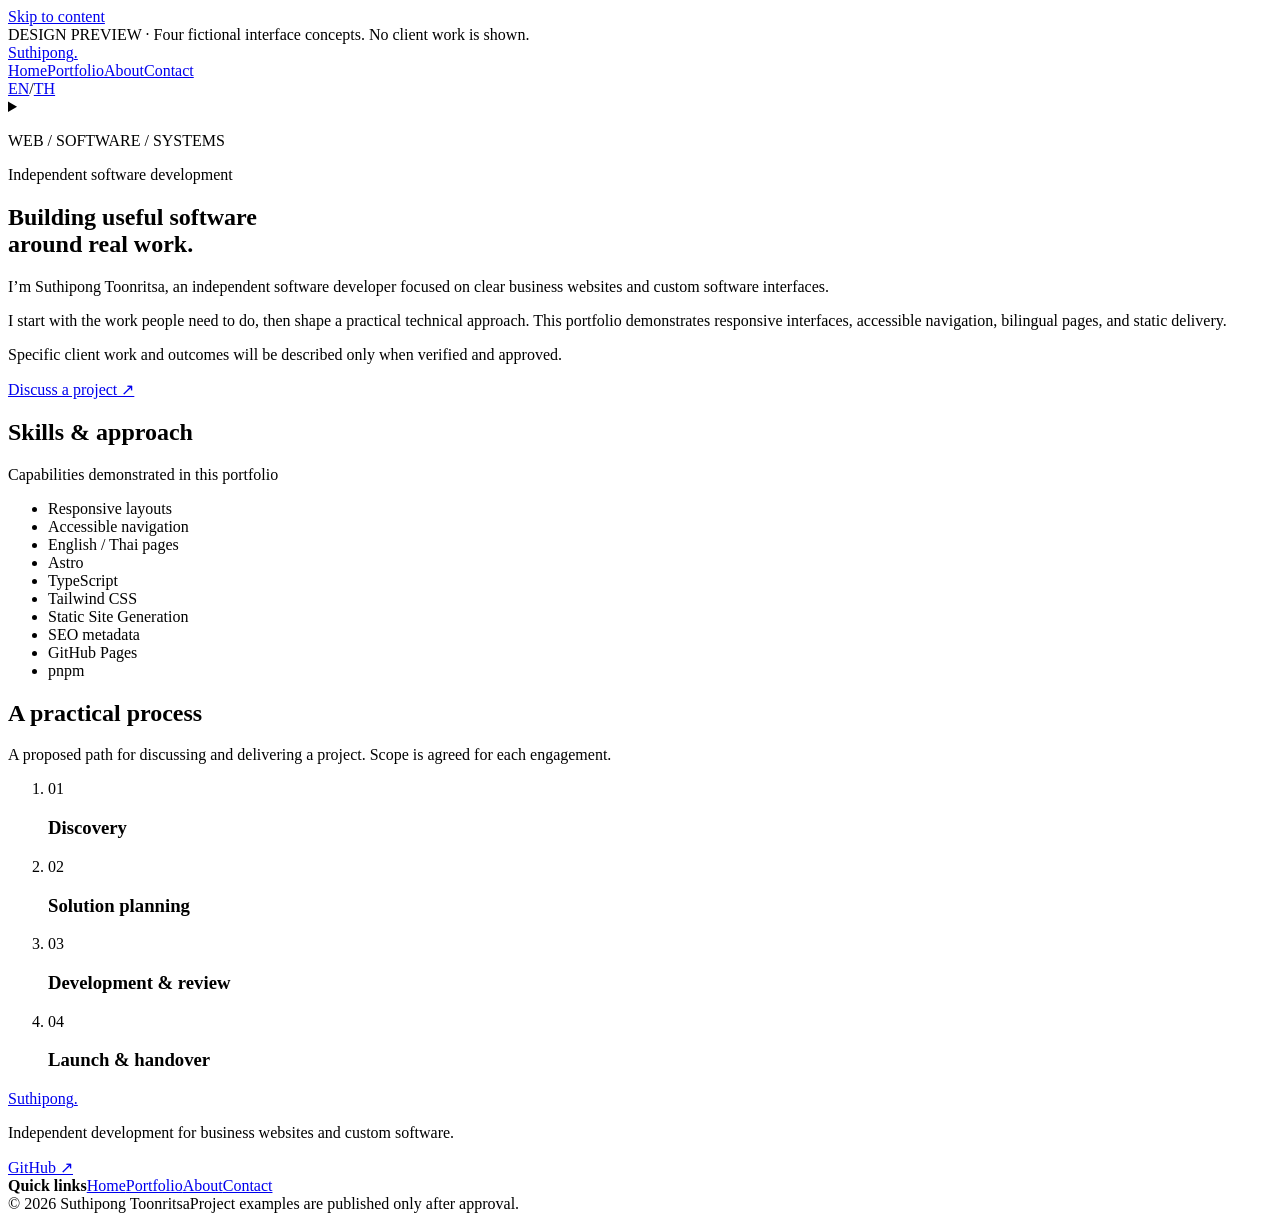
==== about/index.html @ 189aaa30 "Deploy approved four-page portfolio preview" ====
<!DOCTYPE html><html lang="en"> <head><meta charset="UTF-8"><meta name="viewport" content="width=device-width, initial-scale=1"><meta name="theme-color" content="#FFFFFF"><link rel="preconnect" href="https://fonts.googleapis.com"><link rel="preconnect" href="https://fonts.gstatic.com" crossorigin><link href="https://fonts.googleapis.com/css2?family=Prompt:wght@400;500;600;700&display=swap" rel="stylesheet"><title>Design preview | About | Suthipong Toonritsa</title><meta name="description" content="Meet an independent developer focused on clear business websites, accessible interfaces, and practical custom software. DESIGN PREVIEW · Four fictional interface concepts. No client work is shown."><meta name="robots" content="noindex, nofollow, noarchive"><link rel="canonical" href="https://suthipongt.github.io/profile-preview/about/"><link rel="alternate" hreflang="en" href="https://suthipongt.github.io/profile-preview/about/"><link rel="alternate" hreflang="th" href="https://suthipongt.github.io/profile-preview/th/about/"><link rel="alternate" hreflang="x-default" href="https://suthipongt.github.io/profile-preview/about/"><link rel="icon" type="image/svg+xml" href="/profile-preview/favicon.svg"><meta property="og:type" content="website"><meta property="og:site_name" content="Suthipong Toonritsa"><meta property="og:locale" content="en_US"><meta property="og:title" content="Design preview | About | Suthipong Toonritsa"><meta property="og:description" content="Meet an independent developer focused on clear business websites, accessible interfaces, and practical custom software. DESIGN PREVIEW · Four fictional interface concepts. No client work is shown."><meta property="og:url" content="https://suthipongt.github.io/profile-preview/about/"><meta property="og:image" content="https://suthipongt.github.io/profile-preview/og-card.svg"><meta property="og:image:alt" content="Suthipong Toonritsa software development portfolio graphic"><meta name="twitter:card" content="summary_large_image"><link rel="stylesheet" href="/profile-preview/_astro/BaseLayout.J9sQL-6h.css"></head> <body class="page-about is-preview"> <a class="skip-link" href="#main">Skip to content</a> <div class="preview-banner" role="note">DESIGN PREVIEW · Four fictional interface concepts. No client work is shown.</div> <header class="site-header"> <div class="container header-inner"> <a class="brand" href="/profile-preview/" aria-label="Suthipong, home">Suthipong<span aria-hidden="true">.</span></a> <nav class="desktop-nav" aria-label="Primary navigation"> <a href="/profile-preview/">Home</a><a href="/profile-preview/portfolio/">Portfolio</a><a href="/profile-preview/about/" aria-current="page">About</a><a href="/profile-preview/contact/">Contact</a> </nav> <div class="header-actions"> <nav class="language-switch" aria-label="Language"> <a lang="en" href="/profile-preview/about/" aria-current="page">EN</a><span aria-hidden="true">/</span><a lang="th" href="/profile-preview/th/about/">TH</a> </nav> <details class="mobile-nav"> <summary aria-label="Navigation menu"><span></span><span></span><span></span></summary> <nav aria-label="Mobile navigation"> <a href="/profile-preview/">Home</a><a href="/profile-preview/portfolio/">Portfolio</a><a href="/profile-preview/about/" aria-current="page">About</a><a href="/profile-preview/contact/">Contact</a> </nav> </details> </div> </div> </header> <main id="main"> <div class="container about-wrap"> <section class="about-hero" aria-labelledby="about-title"> <div class="about-art" aria-hidden="true"><div class="about-art-frame"><div class="about-art-top"><span></span><span></span><span></span></div><div class="about-art-columns"><div class="about-art-rail"><i></i><i></i><i></i><i></i></div><div class="about-art-main"><div class="about-art-block"></div><div class="about-art-lines"><i></i><i></i><i></i></div><div class="about-art-panels"><i></i><i></i></div></div></div></div><p>WEB / SOFTWARE / SYSTEMS</p></div> <div class="about-hero-copy"><p class="eyebrow">Independent software development</p><h1 id="about-title">Building useful software<br><span>around real work.</span></h1><p>I’m Suthipong Toonritsa, an independent software developer focused on clear business websites and custom software interfaces.</p><p>I start with the work people need to do, then shape a practical technical approach. This portfolio demonstrates responsive interfaces, accessible navigation, bilingual pages, and static delivery.</p><p class="small-note">Specific client work and outcomes will be described only when verified and approved.</p><a class="text-link" href="/profile-preview/contact/">Discuss a project ↗</a></div> </section> <section class="skills-section" aria-labelledby="skills-title"><div class="center-heading"><h2 id="skills-title">Skills &amp; approach</h2><p>Capabilities demonstrated in this portfolio</p></div><ul class="skill-list"><li>Responsive layouts</li><li>Accessible navigation</li><li>English / Thai pages</li><li>Astro</li><li>TypeScript</li><li>Tailwind CSS</li><li>Static Site Generation</li><li>SEO metadata</li><li>GitHub Pages</li><li>pnpm</li></ul></section> <section class="process-section" aria-labelledby="process-title"><div class="center-heading"><h2 id="process-title">A practical process</h2><p>A proposed path for discussing and delivering a project. Scope is agreed for each engagement.</p></div><ol class="process-grid"><li><span aria-hidden="true">01</span><h3>Discovery</h3></li><li><span aria-hidden="true">02</span><h3>Solution planning</h3></li><li><span aria-hidden="true">03</span><h3>Development &amp; review</h3></li><li><span aria-hidden="true">04</span><h3>Launch &amp; handover</h3></li></ol></section> </div> </main> <footer class="site-footer"> <div class="container footer-grid"> <div><a class="footer-brand" href="/profile-preview/">Suthipong<span>.</span></a><p>Independent development for business websites and custom software.</p><a class="footer-github" href="https://github.com/suthipongT" target="_blank" rel="noopener noreferrer">GitHub ↗</a></div> <nav aria-label="Quick links"><strong>Quick links</strong><a href="/profile-preview/">Home</a><a href="/profile-preview/portfolio/">Portfolio</a><a href="/profile-preview/about/">About</a><a href="/profile-preview/contact/">Contact</a></nav> </div> <div class="container footer-bottom"><span>© 2026 Suthipong Toonritsa</span><span>Project examples are published only after approval.</span></div> </footer> <script type="module">document.querySelectorAll(".mobile-nav").forEach(e=>{e.querySelectorAll("nav a").forEach(o=>o.addEventListener("click",()=>{e.open=!1})),e.addEventListener("keydown",o=>{o.key==="Escape"&&e.open&&(e.open=!1,e.querySelector("summary")?.focus())}),document.addEventListener("click",o=>{e.open&&!e.contains(o.target)&&(e.open=!1)})});</script> </body> </html>
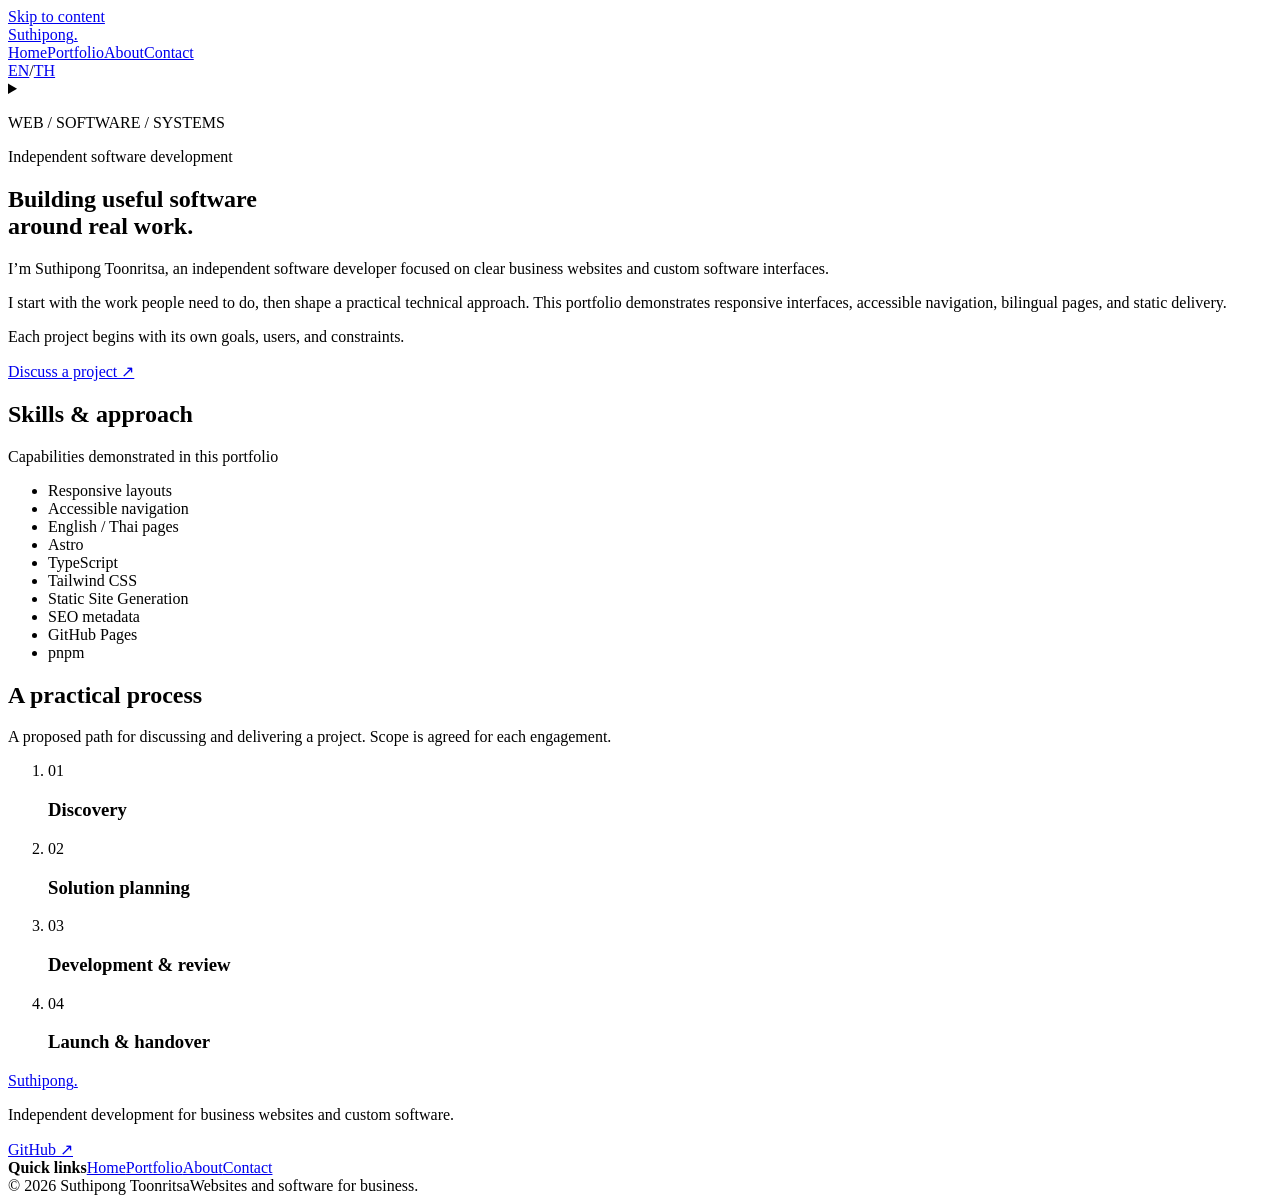
==== commit adb7bd7d: "Update preview typography and concept presentation" ====
--- a/about/index.html
+++ b/about/index.html
@@ -1 +1 @@
-<!DOCTYPE html><html lang="en"> <head><meta charset="UTF-8"><meta name="viewport" content="width=device-width, initial-scale=1"><meta name="theme-color" content="#FFFFFF"><link rel="preconnect" href="https://fonts.googleapis.com"><link rel="preconnect" href="https://fonts.gstatic.com" crossorigin><link href="https://fonts.googleapis.com/css2?family=Prompt:wght@400;500;600;700&display=swap" rel="stylesheet"><title>Design preview | About | Suthipong Toonritsa</title><meta name="description" content="Meet an independent developer focused on clear business websites, accessible interfaces, and practical custom software. DESIGN PREVIEW · Four fictional interface concepts. No client work is shown."><meta name="robots" content="noindex, nofollow, noarchive"><link rel="canonical" href="https://suthipongt.github.io/profile-preview/about/"><link rel="alternate" hreflang="en" href="https://suthipongt.github.io/profile-preview/about/"><link rel="alternate" hreflang="th" href="https://suthipongt.github.io/profile-preview/th/about/"><link rel="alternate" hreflang="x-default" href="https://suthipongt.github.io/profile-preview/about/"><link rel="icon" type="image/svg+xml" href="/profile-preview/favicon.svg"><meta property="og:type" content="website"><meta property="og:site_name" content="Suthipong Toonritsa"><meta property="og:locale" content="en_US"><meta property="og:title" content="Design preview | About | Suthipong Toonritsa"><meta property="og:description" content="Meet an independent developer focused on clear business websites, accessible interfaces, and practical custom software. DESIGN PREVIEW · Four fictional interface concepts. No client work is shown."><meta property="og:url" content="https://suthipongt.github.io/profile-preview/about/"><meta property="og:image" content="https://suthipongt.github.io/profile-preview/og-card.svg"><meta property="og:image:alt" content="Suthipong Toonritsa software development portfolio graphic"><meta name="twitter:card" content="summary_large_image"><link rel="stylesheet" href="/profile-preview/_astro/BaseLayout.J9sQL-6h.css"></head> <body class="page-about is-preview"> <a class="skip-link" href="#main">Skip to content</a> <div class="preview-banner" role="note">DESIGN PREVIEW · Four fictional interface concepts. No client work is shown.</div> <header class="site-header"> <div class="container header-inner"> <a class="brand" href="/profile-preview/" aria-label="Suthipong, home">Suthipong<span aria-hidden="true">.</span></a> <nav class="desktop-nav" aria-label="Primary navigation"> <a href="/profile-preview/">Home</a><a href="/profile-preview/portfolio/">Portfolio</a><a href="/profile-preview/about/" aria-current="page">About</a><a href="/profile-preview/contact/">Contact</a> </nav> <div class="header-actions"> <nav class="language-switch" aria-label="Language"> <a lang="en" href="/profile-preview/about/" aria-current="page">EN</a><span aria-hidden="true">/</span><a lang="th" href="/profile-preview/th/about/">TH</a> </nav> <details class="mobile-nav"> <summary aria-label="Navigation menu"><span></span><span></span><span></span></summary> <nav aria-label="Mobile navigation"> <a href="/profile-preview/">Home</a><a href="/profile-preview/portfolio/">Portfolio</a><a href="/profile-preview/about/" aria-current="page">About</a><a href="/profile-preview/contact/">Contact</a> </nav> </details> </div> </div> </header> <main id="main"> <div class="container about-wrap"> <section class="about-hero" aria-labelledby="about-title"> <div class="about-art" aria-hidden="true"><div class="about-art-frame"><div class="about-art-top"><span></span><span></span><span></span></div><div class="about-art-columns"><div class="about-art-rail"><i></i><i></i><i></i><i></i></div><div class="about-art-main"><div class="about-art-block"></div><div class="about-art-lines"><i></i><i></i><i></i></div><div class="about-art-panels"><i></i><i></i></div></div></div></div><p>WEB / SOFTWARE / SYSTEMS</p></div> <div class="about-hero-copy"><p class="eyebrow">Independent software development</p><h1 id="about-title">Building useful software<br><span>around real work.</span></h1><p>I’m Suthipong Toonritsa, an independent software developer focused on clear business websites and custom software interfaces.</p><p>I start with the work people need to do, then shape a practical technical approach. This portfolio demonstrates responsive interfaces, accessible navigation, bilingual pages, and static delivery.</p><p class="small-note">Specific client work and outcomes will be described only when verified and approved.</p><a class="text-link" href="/profile-preview/contact/">Discuss a project ↗</a></div> </section> <section class="skills-section" aria-labelledby="skills-title"><div class="center-heading"><h2 id="skills-title">Skills &amp; approach</h2><p>Capabilities demonstrated in this portfolio</p></div><ul class="skill-list"><li>Responsive layouts</li><li>Accessible navigation</li><li>English / Thai pages</li><li>Astro</li><li>TypeScript</li><li>Tailwind CSS</li><li>Static Site Generation</li><li>SEO metadata</li><li>GitHub Pages</li><li>pnpm</li></ul></section> <section class="process-section" aria-labelledby="process-title"><div class="center-heading"><h2 id="process-title">A practical process</h2><p>A proposed path for discussing and delivering a project. Scope is agreed for each engagement.</p></div><ol class="process-grid"><li><span aria-hidden="true">01</span><h3>Discovery</h3></li><li><span aria-hidden="true">02</span><h3>Solution planning</h3></li><li><span aria-hidden="true">03</span><h3>Development &amp; review</h3></li><li><span aria-hidden="true">04</span><h3>Launch &amp; handover</h3></li></ol></section> </div> </main> <footer class="site-footer"> <div class="container footer-grid"> <div><a class="footer-brand" href="/profile-preview/">Suthipong<span>.</span></a><p>Independent development for business websites and custom software.</p><a class="footer-github" href="https://github.com/suthipongT" target="_blank" rel="noopener noreferrer">GitHub ↗</a></div> <nav aria-label="Quick links"><strong>Quick links</strong><a href="/profile-preview/">Home</a><a href="/profile-preview/portfolio/">Portfolio</a><a href="/profile-preview/about/">About</a><a href="/profile-preview/contact/">Contact</a></nav> </div> <div class="container footer-bottom"><span>© 2026 Suthipong Toonritsa</span><span>Project examples are published only after approval.</span></div> </footer> <script type="module">document.querySelectorAll(".mobile-nav").forEach(e=>{e.querySelectorAll("nav a").forEach(o=>o.addEventListener("click",()=>{e.open=!1})),e.addEventListener("keydown",o=>{o.key==="Escape"&&e.open&&(e.open=!1,e.querySelector("summary")?.focus())}),document.addEventListener("click",o=>{e.open&&!e.contains(o.target)&&(e.open=!1)})});</script> </body> </html>+<!DOCTYPE html><html lang="en"> <head><meta charset="UTF-8"><meta name="viewport" content="width=device-width, initial-scale=1"><meta name="theme-color" content="#FFFFFF"><link rel="preconnect" href="https://fonts.googleapis.com"><link rel="preconnect" href="https://fonts.gstatic.com" crossorigin><link href="https://fonts.googleapis.com/css2?family=Prompt:wght@400;500;600;700&display=swap" rel="stylesheet"><title>About | Suthipong Toonritsa</title><meta name="description" content="Meet an independent developer focused on clear business websites, accessible interfaces, and practical custom software."><meta name="robots" content="noindex, nofollow, noarchive"><link rel="canonical" href="https://suthipongt.github.io/profile-preview/about/"><link rel="alternate" hreflang="en" href="https://suthipongt.github.io/profile-preview/about/"><link rel="alternate" hreflang="th" href="https://suthipongt.github.io/profile-preview/th/about/"><link rel="alternate" hreflang="x-default" href="https://suthipongt.github.io/profile-preview/about/"><link rel="icon" type="image/svg+xml" href="/profile-preview/favicon.svg"><meta property="og:type" content="website"><meta property="og:site_name" content="Suthipong Toonritsa"><meta property="og:locale" content="en_US"><meta property="og:title" content="About | Suthipong Toonritsa"><meta property="og:description" content="Meet an independent developer focused on clear business websites, accessible interfaces, and practical custom software."><meta property="og:url" content="https://suthipongt.github.io/profile-preview/about/"><meta property="og:image" content="https://suthipongt.github.io/profile-preview/og-card.svg"><meta property="og:image:alt" content="Suthipong Toonritsa software development portfolio graphic"><meta name="twitter:card" content="summary_large_image"><link rel="stylesheet" href="/profile-preview/_astro/BaseLayout.Dfege5Fq.css"></head> <body class="page-about is-preview"> <a class="skip-link" href="#main">Skip to content</a> <header class="site-header"> <div class="container header-inner"> <a class="brand" href="/profile-preview/" aria-label="Suthipong, home">Suthipong<span aria-hidden="true">.</span></a> <nav class="desktop-nav" aria-label="Primary navigation"> <a href="/profile-preview/">Home</a><a href="/profile-preview/portfolio/">Portfolio</a><a href="/profile-preview/about/" aria-current="page">About</a><a href="/profile-preview/contact/">Contact</a> </nav> <div class="header-actions"> <nav class="language-switch" aria-label="Language"> <a lang="en" href="/profile-preview/about/" aria-current="page">EN</a><span aria-hidden="true">/</span><a lang="th" href="/profile-preview/th/about/">TH</a> </nav> <details class="mobile-nav"> <summary aria-label="Navigation menu"><span></span><span></span><span></span></summary> <nav aria-label="Mobile navigation"> <a href="/profile-preview/">Home</a><a href="/profile-preview/portfolio/">Portfolio</a><a href="/profile-preview/about/" aria-current="page">About</a><a href="/profile-preview/contact/">Contact</a> </nav> </details> </div> </div> </header> <main id="main"> <div class="container about-wrap"> <section class="about-hero" aria-labelledby="about-title"> <div class="about-art" aria-hidden="true"><div class="about-art-frame"><div class="about-art-top"><span></span><span></span><span></span></div><div class="about-art-columns"><div class="about-art-rail"><i></i><i></i><i></i><i></i></div><div class="about-art-main"><div class="about-art-block"></div><div class="about-art-lines"><i></i><i></i><i></i></div><div class="about-art-panels"><i></i><i></i></div></div></div></div><p>WEB / SOFTWARE / SYSTEMS</p></div> <div class="about-hero-copy"><p class="eyebrow">Independent software development</p><h1 id="about-title">Building useful software<br><span>around real work.</span></h1><p>I’m Suthipong Toonritsa, an independent software developer focused on clear business websites and custom software interfaces.</p><p>I start with the work people need to do, then shape a practical technical approach. This portfolio demonstrates responsive interfaces, accessible navigation, bilingual pages, and static delivery.</p><p class="small-note">Each project begins with its own goals, users, and constraints.</p><a class="text-link" href="/profile-preview/contact/">Discuss a project ↗</a></div> </section> <section class="skills-section" aria-labelledby="skills-title"><div class="center-heading"><h2 id="skills-title">Skills &amp; approach</h2><p>Capabilities demonstrated in this portfolio</p></div><ul class="skill-list"><li>Responsive layouts</li><li>Accessible navigation</li><li>English / Thai pages</li><li>Astro</li><li>TypeScript</li><li>Tailwind CSS</li><li>Static Site Generation</li><li>SEO metadata</li><li>GitHub Pages</li><li>pnpm</li></ul></section> <section class="process-section" aria-labelledby="process-title"><div class="center-heading"><h2 id="process-title">A practical process</h2><p>A proposed path for discussing and delivering a project. Scope is agreed for each engagement.</p></div><ol class="process-grid"><li><span aria-hidden="true">01</span><h3>Discovery</h3></li><li><span aria-hidden="true">02</span><h3>Solution planning</h3></li><li><span aria-hidden="true">03</span><h3>Development &amp; review</h3></li><li><span aria-hidden="true">04</span><h3>Launch &amp; handover</h3></li></ol></section> </div> </main> <footer class="site-footer"> <div class="container footer-grid"> <div><a class="footer-brand" href="/profile-preview/">Suthipong<span>.</span></a><p>Independent development for business websites and custom software.</p><a class="footer-github" href="https://github.com/suthipongT" target="_blank" rel="noopener noreferrer">GitHub ↗</a></div> <nav aria-label="Quick links"><strong>Quick links</strong><a href="/profile-preview/">Home</a><a href="/profile-preview/portfolio/">Portfolio</a><a href="/profile-preview/about/">About</a><a href="/profile-preview/contact/">Contact</a></nav> </div> <div class="container footer-bottom"><span>© 2026 Suthipong Toonritsa</span><span>Websites and software for business.</span></div> </footer> <script type="module">document.querySelectorAll(".mobile-nav").forEach(e=>{e.querySelectorAll("nav a").forEach(o=>o.addEventListener("click",()=>{e.open=!1})),e.addEventListener("keydown",o=>{o.key==="Escape"&&e.open&&(e.open=!1,e.querySelector("summary")?.focus())}),document.addEventListener("click",o=>{e.open&&!e.contains(o.target)&&(e.open=!1)})});</script> </body> </html>
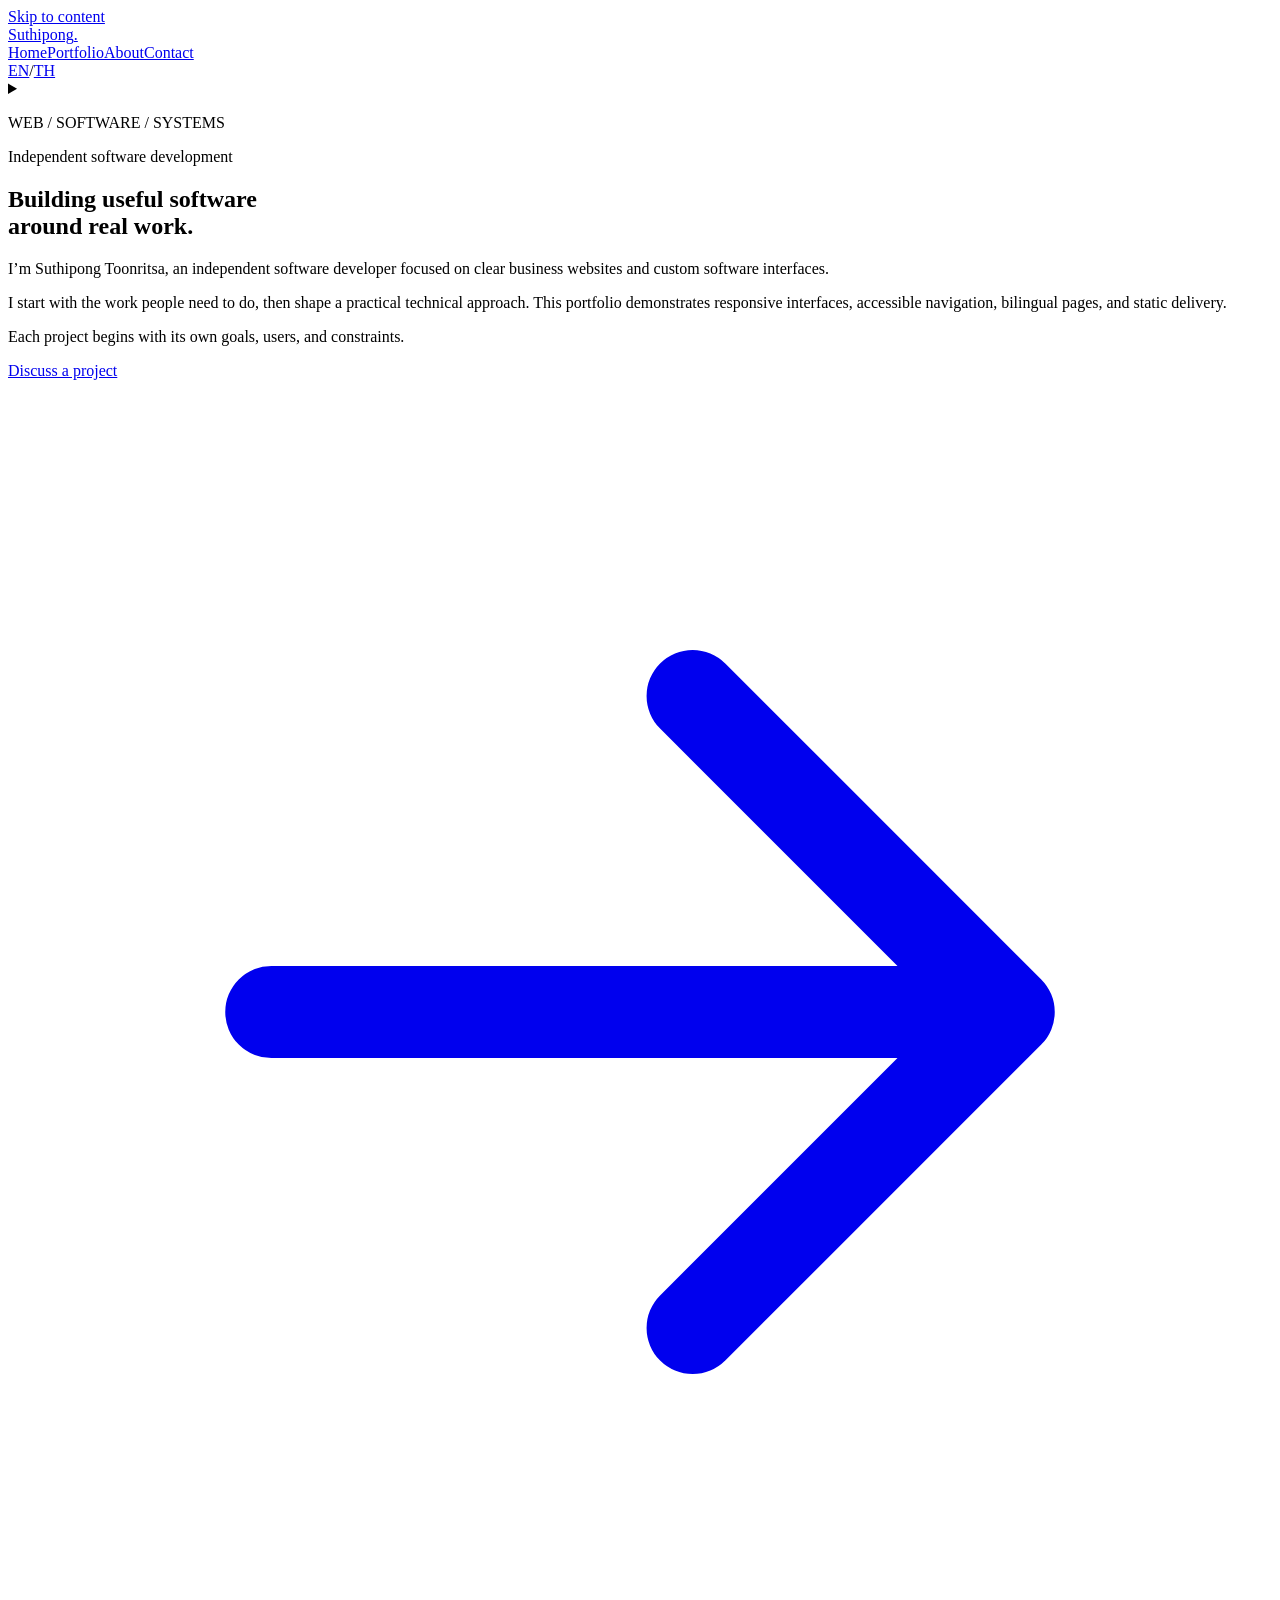
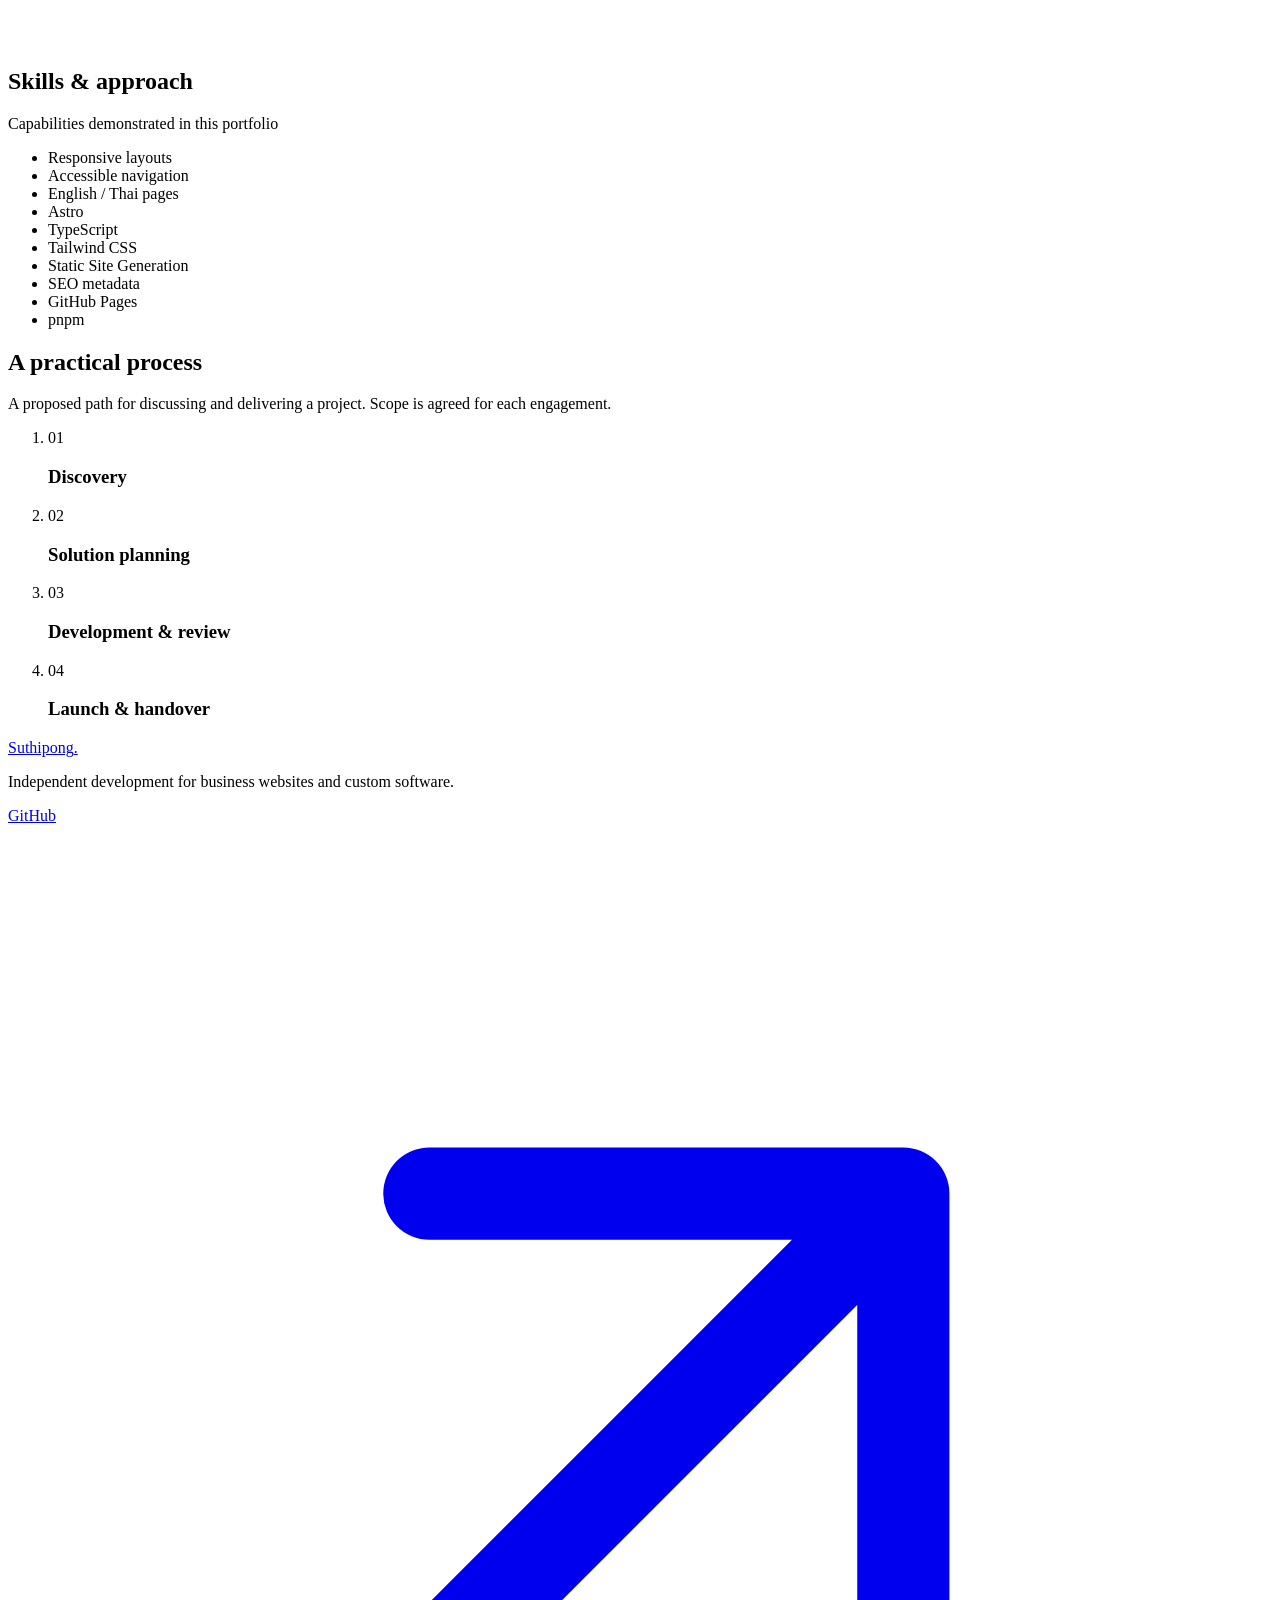
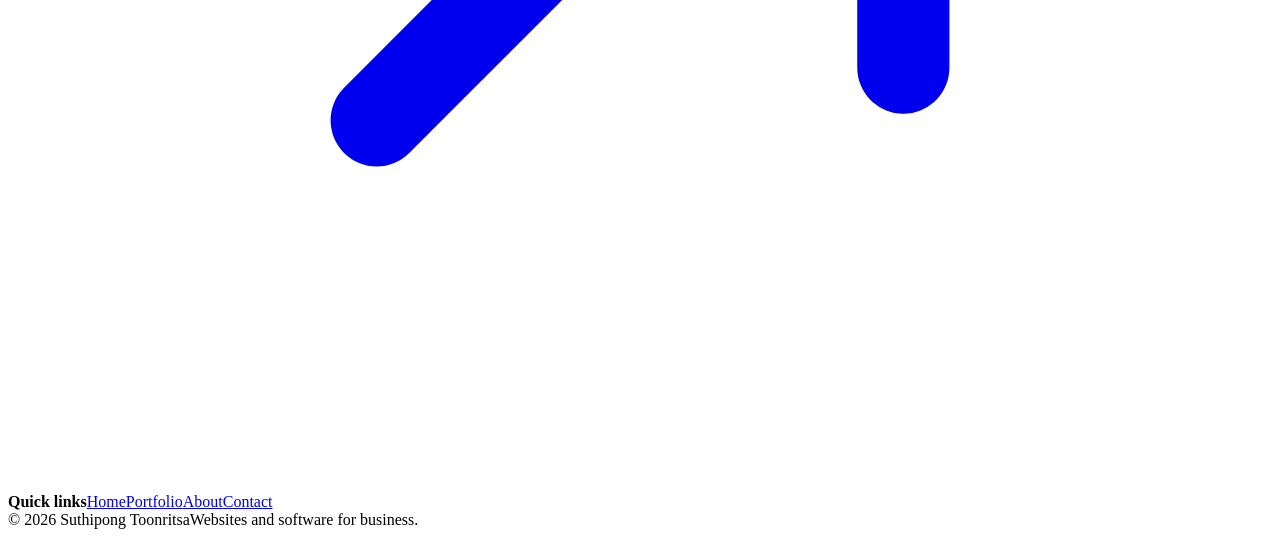
==== commit c5400eff: "Update preview hero typography and icons" ====
--- a/about/index.html
+++ b/about/index.html
@@ -1 +1 @@
-<!DOCTYPE html><html lang="en"> <head><meta charset="UTF-8"><meta name="viewport" content="width=device-width, initial-scale=1"><meta name="theme-color" content="#FFFFFF"><link rel="preconnect" href="https://fonts.googleapis.com"><link rel="preconnect" href="https://fonts.gstatic.com" crossorigin><link href="https://fonts.googleapis.com/css2?family=Prompt:wght@400;500;600;700&display=swap" rel="stylesheet"><title>About | Suthipong Toonritsa</title><meta name="description" content="Meet an independent developer focused on clear business websites, accessible interfaces, and practical custom software."><meta name="robots" content="noindex, nofollow, noarchive"><link rel="canonical" href="https://suthipongt.github.io/profile-preview/about/"><link rel="alternate" hreflang="en" href="https://suthipongt.github.io/profile-preview/about/"><link rel="alternate" hreflang="th" href="https://suthipongt.github.io/profile-preview/th/about/"><link rel="alternate" hreflang="x-default" href="https://suthipongt.github.io/profile-preview/about/"><link rel="icon" type="image/svg+xml" href="/profile-preview/favicon.svg"><meta property="og:type" content="website"><meta property="og:site_name" content="Suthipong Toonritsa"><meta property="og:locale" content="en_US"><meta property="og:title" content="About | Suthipong Toonritsa"><meta property="og:description" content="Meet an independent developer focused on clear business websites, accessible interfaces, and practical custom software."><meta property="og:url" content="https://suthipongt.github.io/profile-preview/about/"><meta property="og:image" content="https://suthipongt.github.io/profile-preview/og-card.svg"><meta property="og:image:alt" content="Suthipong Toonritsa software development portfolio graphic"><meta name="twitter:card" content="summary_large_image"><link rel="stylesheet" href="/profile-preview/_astro/BaseLayout.Dfege5Fq.css"></head> <body class="page-about is-preview"> <a class="skip-link" href="#main">Skip to content</a> <header class="site-header"> <div class="container header-inner"> <a class="brand" href="/profile-preview/" aria-label="Suthipong, home">Suthipong<span aria-hidden="true">.</span></a> <nav class="desktop-nav" aria-label="Primary navigation"> <a href="/profile-preview/">Home</a><a href="/profile-preview/portfolio/">Portfolio</a><a href="/profile-preview/about/" aria-current="page">About</a><a href="/profile-preview/contact/">Contact</a> </nav> <div class="header-actions"> <nav class="language-switch" aria-label="Language"> <a lang="en" href="/profile-preview/about/" aria-current="page">EN</a><span aria-hidden="true">/</span><a lang="th" href="/profile-preview/th/about/">TH</a> </nav> <details class="mobile-nav"> <summary aria-label="Navigation menu"><span></span><span></span><span></span></summary> <nav aria-label="Mobile navigation"> <a href="/profile-preview/">Home</a><a href="/profile-preview/portfolio/">Portfolio</a><a href="/profile-preview/about/" aria-current="page">About</a><a href="/profile-preview/contact/">Contact</a> </nav> </details> </div> </div> </header> <main id="main"> <div class="container about-wrap"> <section class="about-hero" aria-labelledby="about-title"> <div class="about-art" aria-hidden="true"><div class="about-art-frame"><div class="about-art-top"><span></span><span></span><span></span></div><div class="about-art-columns"><div class="about-art-rail"><i></i><i></i><i></i><i></i></div><div class="about-art-main"><div class="about-art-block"></div><div class="about-art-lines"><i></i><i></i><i></i></div><div class="about-art-panels"><i></i><i></i></div></div></div></div><p>WEB / SOFTWARE / SYSTEMS</p></div> <div class="about-hero-copy"><p class="eyebrow">Independent software development</p><h1 id="about-title">Building useful software<br><span>around real work.</span></h1><p>I’m Suthipong Toonritsa, an independent software developer focused on clear business websites and custom software interfaces.</p><p>I start with the work people need to do, then shape a practical technical approach. This portfolio demonstrates responsive interfaces, accessible navigation, bilingual pages, and static delivery.</p><p class="small-note">Each project begins with its own goals, users, and constraints.</p><a class="text-link" href="/profile-preview/contact/">Discuss a project ↗</a></div> </section> <section class="skills-section" aria-labelledby="skills-title"><div class="center-heading"><h2 id="skills-title">Skills &amp; approach</h2><p>Capabilities demonstrated in this portfolio</p></div><ul class="skill-list"><li>Responsive layouts</li><li>Accessible navigation</li><li>English / Thai pages</li><li>Astro</li><li>TypeScript</li><li>Tailwind CSS</li><li>Static Site Generation</li><li>SEO metadata</li><li>GitHub Pages</li><li>pnpm</li></ul></section> <section class="process-section" aria-labelledby="process-title"><div class="center-heading"><h2 id="process-title">A practical process</h2><p>A proposed path for discussing and delivering a project. Scope is agreed for each engagement.</p></div><ol class="process-grid"><li><span aria-hidden="true">01</span><h3>Discovery</h3></li><li><span aria-hidden="true">02</span><h3>Solution planning</h3></li><li><span aria-hidden="true">03</span><h3>Development &amp; review</h3></li><li><span aria-hidden="true">04</span><h3>Launch &amp; handover</h3></li></ol></section> </div> </main> <footer class="site-footer"> <div class="container footer-grid"> <div><a class="footer-brand" href="/profile-preview/">Suthipong<span>.</span></a><p>Independent development for business websites and custom software.</p><a class="footer-github" href="https://github.com/suthipongT" target="_blank" rel="noopener noreferrer">GitHub ↗</a></div> <nav aria-label="Quick links"><strong>Quick links</strong><a href="/profile-preview/">Home</a><a href="/profile-preview/portfolio/">Portfolio</a><a href="/profile-preview/about/">About</a><a href="/profile-preview/contact/">Contact</a></nav> </div> <div class="container footer-bottom"><span>© 2026 Suthipong Toonritsa</span><span>Websites and software for business.</span></div> </footer> <script type="module">document.querySelectorAll(".mobile-nav").forEach(e=>{e.querySelectorAll("nav a").forEach(o=>o.addEventListener("click",()=>{e.open=!1})),e.addEventListener("keydown",o=>{o.key==="Escape"&&e.open&&(e.open=!1,e.querySelector("summary")?.focus())}),document.addEventListener("click",o=>{e.open&&!e.contains(o.target)&&(e.open=!1)})});</script> </body> </html>+<!DOCTYPE html><html lang="en"> <head><meta charset="UTF-8"><meta name="viewport" content="width=device-width, initial-scale=1"><meta name="theme-color" content="#FFFFFF"><link rel="preconnect" href="https://fonts.googleapis.com"><link rel="preconnect" href="https://fonts.gstatic.com" crossorigin><link href="https://fonts.googleapis.com/css2?family=Prompt:wght@400;500;600;700&display=swap" rel="stylesheet"><title>About | Suthipong Toonritsa</title><meta name="description" content="Meet an independent developer focused on clear business websites, accessible interfaces, and practical custom software."><meta name="robots" content="noindex, nofollow, noarchive"><link rel="canonical" href="https://suthipongt.github.io/profile-preview/about/"><link rel="alternate" hreflang="en" href="https://suthipongt.github.io/profile-preview/about/"><link rel="alternate" hreflang="th" href="https://suthipongt.github.io/profile-preview/th/about/"><link rel="alternate" hreflang="x-default" href="https://suthipongt.github.io/profile-preview/about/"><link rel="icon" type="image/svg+xml" href="/profile-preview/favicon.svg"><meta property="og:type" content="website"><meta property="og:site_name" content="Suthipong Toonritsa"><meta property="og:locale" content="en_US"><meta property="og:title" content="About | Suthipong Toonritsa"><meta property="og:description" content="Meet an independent developer focused on clear business websites, accessible interfaces, and practical custom software."><meta property="og:url" content="https://suthipongt.github.io/profile-preview/about/"><meta property="og:image" content="https://suthipongt.github.io/profile-preview/og-card.svg"><meta property="og:image:alt" content="Suthipong Toonritsa software development portfolio graphic"><meta name="twitter:card" content="summary_large_image"><link rel="stylesheet" href="/profile-preview/_astro/BaseLayout.BDOzEgWT.css"></head> <body class="page-about is-preview"> <a class="skip-link" href="#main">Skip to content</a> <header class="site-header"> <div class="container header-inner"> <a class="brand" href="/profile-preview/" aria-label="Suthipong, home">Suthipong<span aria-hidden="true">.</span></a> <nav class="desktop-nav" aria-label="Primary navigation"> <a href="/profile-preview/">Home</a><a href="/profile-preview/portfolio/">Portfolio</a><a href="/profile-preview/about/" aria-current="page">About</a><a href="/profile-preview/contact/">Contact</a> </nav> <div class="header-actions"> <nav class="language-switch" aria-label="Language"> <a lang="en" href="/profile-preview/about/" aria-current="page">EN</a><span aria-hidden="true">/</span><a lang="th" href="/profile-preview/th/about/">TH</a> </nav> <details class="mobile-nav"> <summary aria-label="Navigation menu"><span></span><span></span><span></span></summary> <nav aria-label="Mobile navigation"> <a href="/profile-preview/">Home</a><a href="/profile-preview/portfolio/">Portfolio</a><a href="/profile-preview/about/" aria-current="page">About</a><a href="/profile-preview/contact/">Contact</a> </nav> </details> </div> </div> </header> <main id="main"> <div class="container about-wrap"> <section class="about-hero" aria-labelledby="about-title"> <div class="about-art" aria-hidden="true"><div class="about-art-frame"><div class="about-art-top"><span></span><span></span><span></span></div><div class="about-art-columns"><div class="about-art-rail"><i></i><i></i><i></i><i></i></div><div class="about-art-main"><div class="about-art-block"></div><div class="about-art-lines"><i></i><i></i><i></i></div><div class="about-art-panels"><i></i><i></i></div></div></div></div><p>WEB / SOFTWARE / SYSTEMS</p></div> <div class="about-hero-copy"><p class="eyebrow">Independent software development</p><h1 id="about-title">Building useful software<br><span>around real work.</span></h1><p>I’m Suthipong Toonritsa, an independent software developer focused on clear business websites and custom software interfaces.</p><p>I start with the work people need to do, then shape a practical technical approach. This portfolio demonstrates responsive interfaces, accessible navigation, bilingual pages, and static delivery.</p><p class="small-note">Each project begins with its own goals, users, and constraints.</p><a class="text-link" href="/profile-preview/contact/">Discuss a project <svg class="action-icon" viewBox="0 0 24 24" fill="none" stroke="currentColor" stroke-width="1.75" stroke-linecap="round" stroke-linejoin="round" aria-hidden="true" focusable="false"> <path d="M5 12h14m-6-6 6 6-6 6"></path>   </svg></a></div> </section> <section class="skills-section" aria-labelledby="skills-title"><div class="center-heading"><h2 id="skills-title">Skills &amp; approach</h2><p>Capabilities demonstrated in this portfolio</p></div><ul class="skill-list"><li>Responsive layouts</li><li>Accessible navigation</li><li>English / Thai pages</li><li>Astro</li><li>TypeScript</li><li>Tailwind CSS</li><li>Static Site Generation</li><li>SEO metadata</li><li>GitHub Pages</li><li>pnpm</li></ul></section> <section class="process-section" aria-labelledby="process-title"><div class="center-heading"><h2 id="process-title">A practical process</h2><p>A proposed path for discussing and delivering a project. Scope is agreed for each engagement.</p></div><ol class="process-grid"><li><span aria-hidden="true">01</span><h3>Discovery</h3></li><li><span aria-hidden="true">02</span><h3>Solution planning</h3></li><li><span aria-hidden="true">03</span><h3>Development &amp; review</h3></li><li><span aria-hidden="true">04</span><h3>Launch &amp; handover</h3></li></ol></section> </div> </main> <footer class="site-footer"> <div class="container footer-grid"> <div><a class="footer-brand" href="/profile-preview/">Suthipong<span>.</span></a><p>Independent development for business websites and custom software.</p><a class="footer-github" href="https://github.com/suthipongT" target="_blank" rel="noopener noreferrer">GitHub <svg class="action-icon" viewBox="0 0 24 24" fill="none" stroke="currentColor" stroke-width="1.75" stroke-linecap="round" stroke-linejoin="round" aria-hidden="true" focusable="false">  <path d="M7 17 17 7M8 7h9v9"></path>  </svg></a></div> <nav aria-label="Quick links"><strong>Quick links</strong><a href="/profile-preview/">Home</a><a href="/profile-preview/portfolio/">Portfolio</a><a href="/profile-preview/about/">About</a><a href="/profile-preview/contact/">Contact</a></nav> </div> <div class="container footer-bottom"><span>© 2026 Suthipong Toonritsa</span><span>Websites and software for business.</span></div> </footer> <script type="module">document.querySelectorAll(".mobile-nav").forEach(e=>{e.querySelectorAll("nav a").forEach(o=>o.addEventListener("click",()=>{e.open=!1})),e.addEventListener("keydown",o=>{o.key==="Escape"&&e.open&&(e.open=!1,e.querySelector("summary")?.focus())}),document.addEventListener("click",o=>{e.open&&!e.contains(o.target)&&(e.open=!1)})});</script> </body> </html>
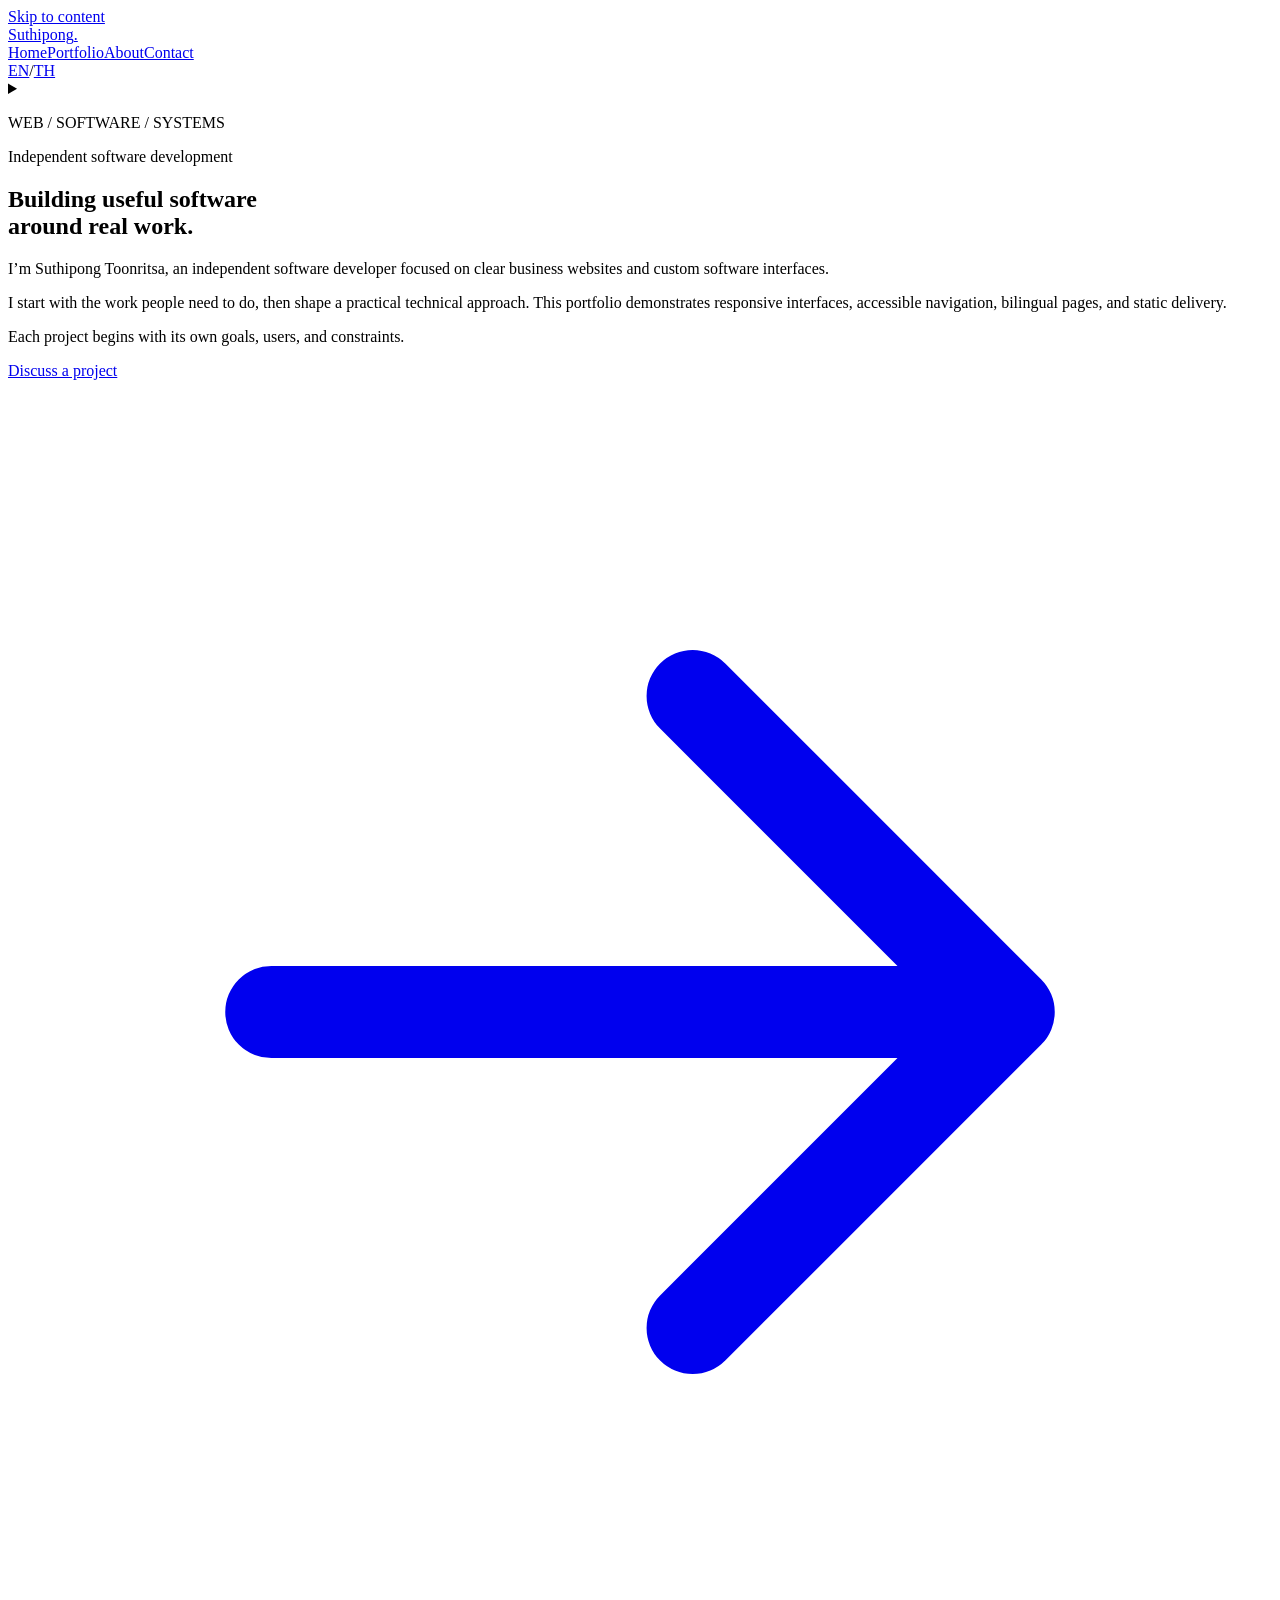
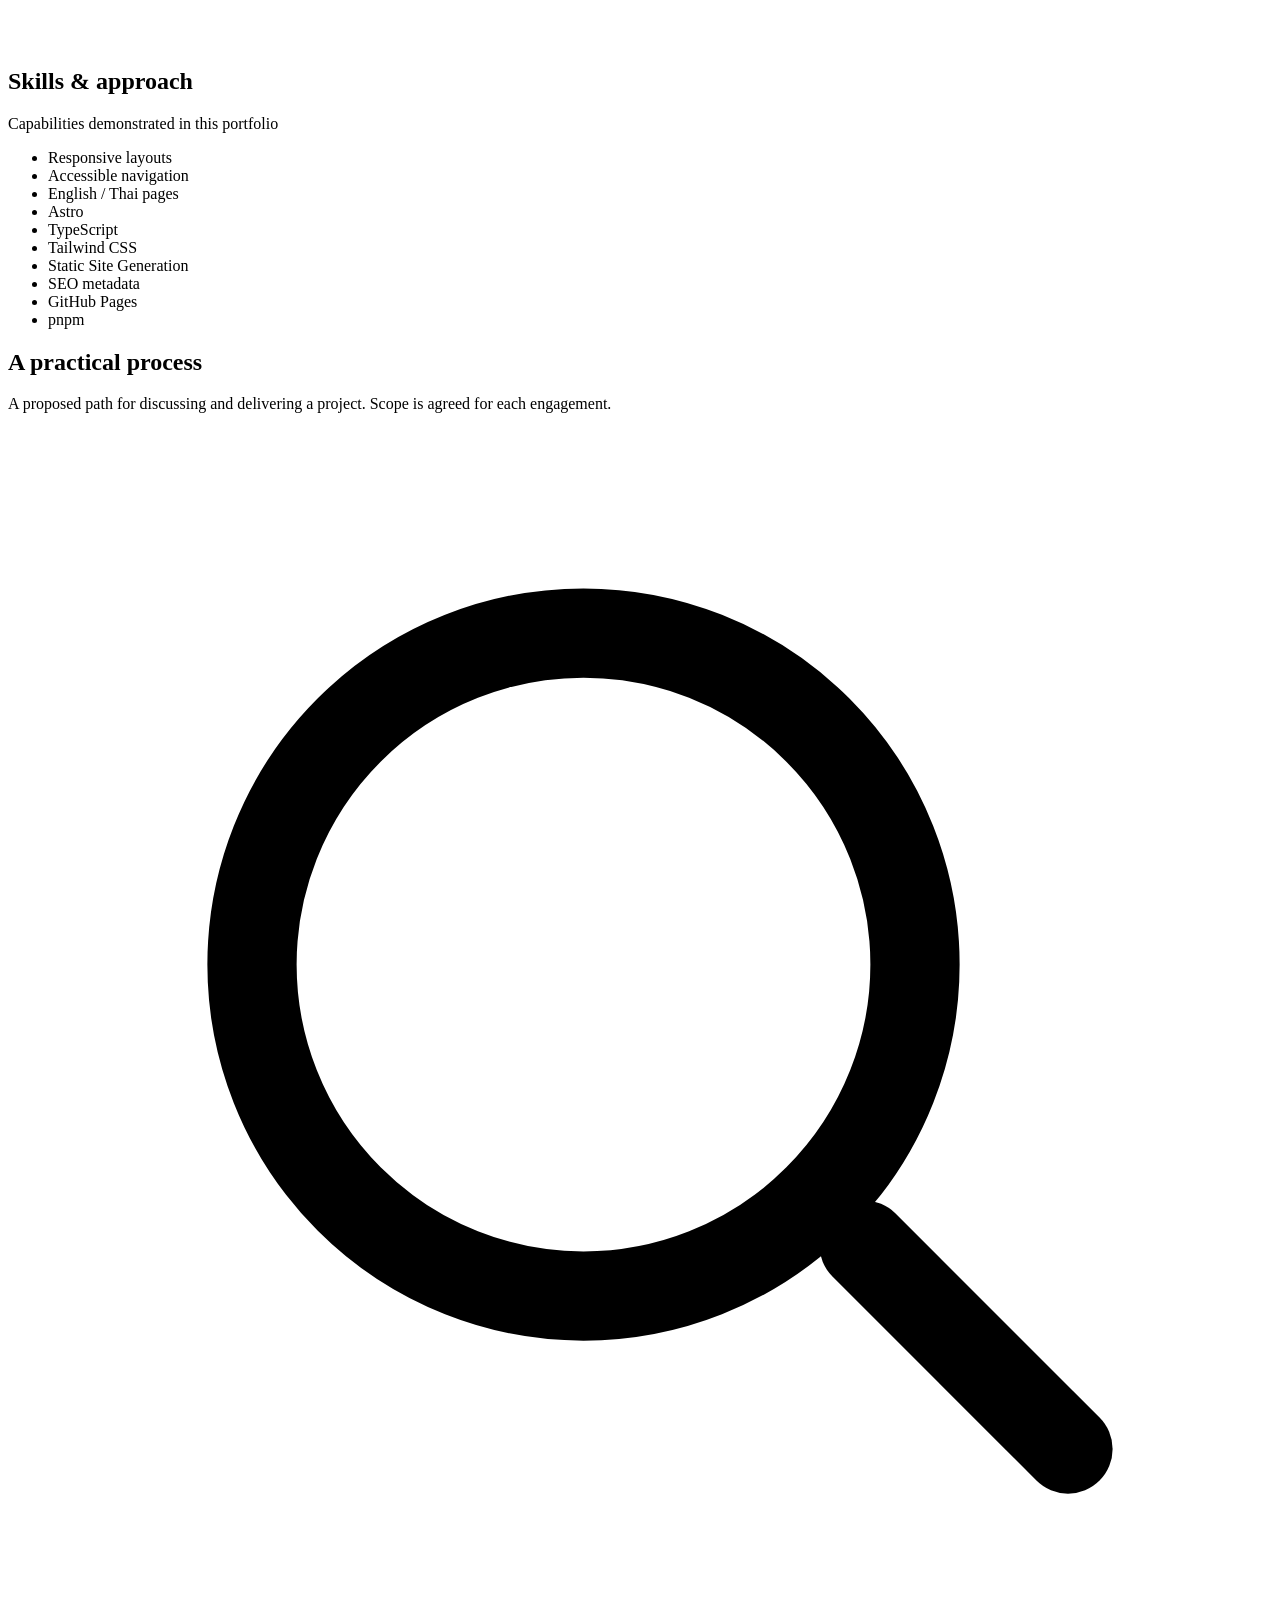
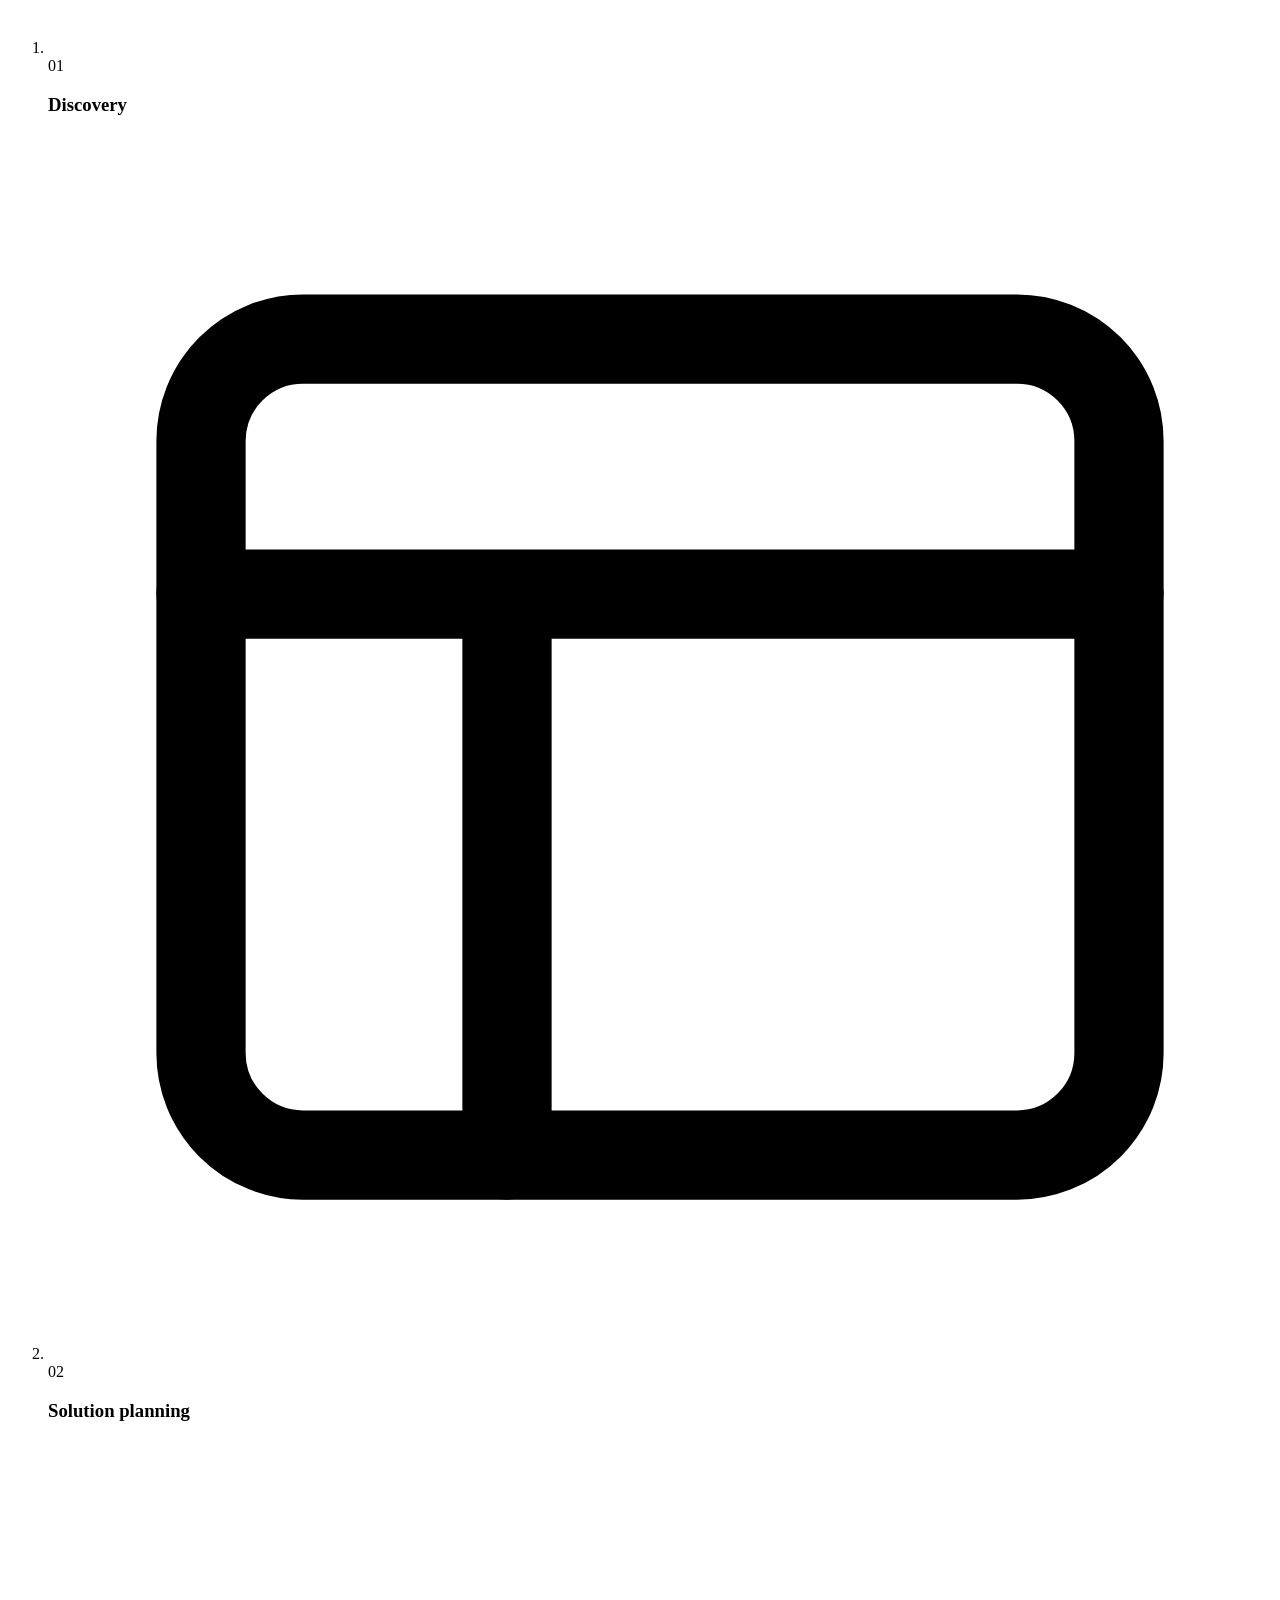
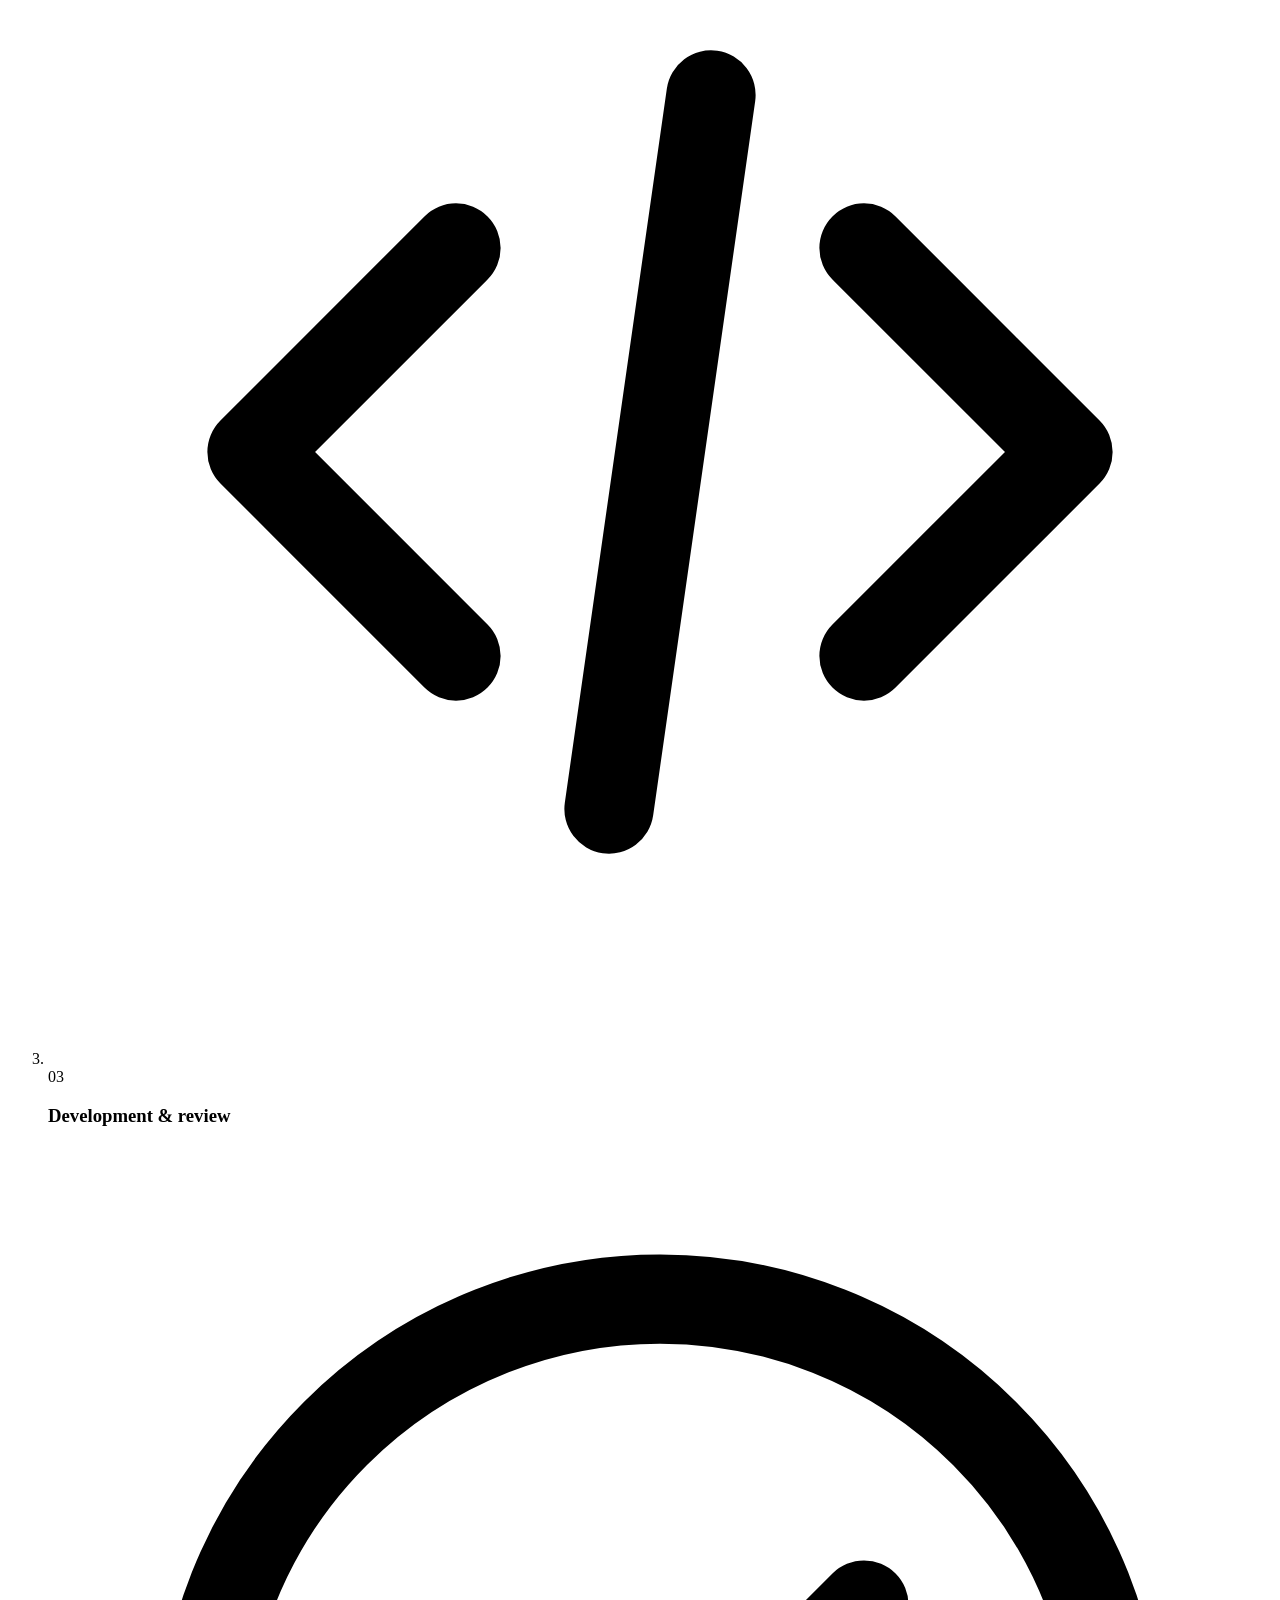
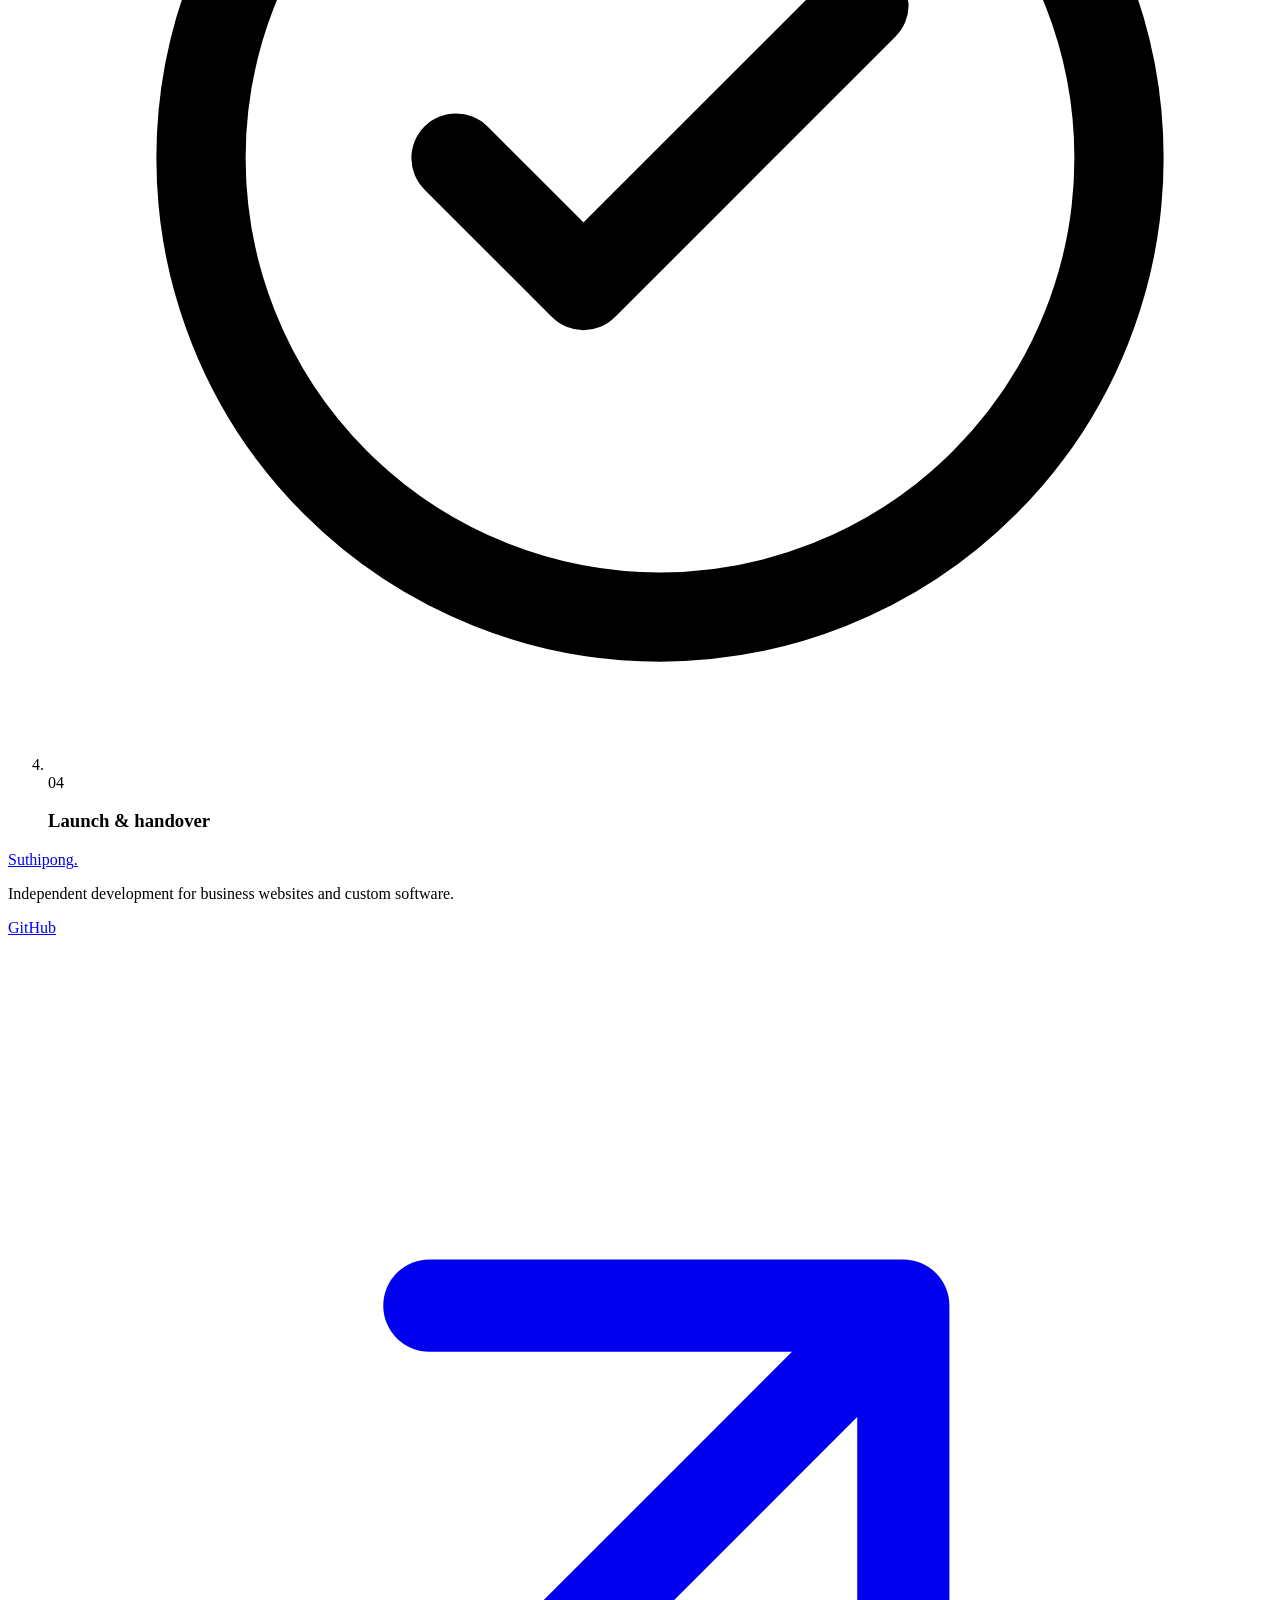
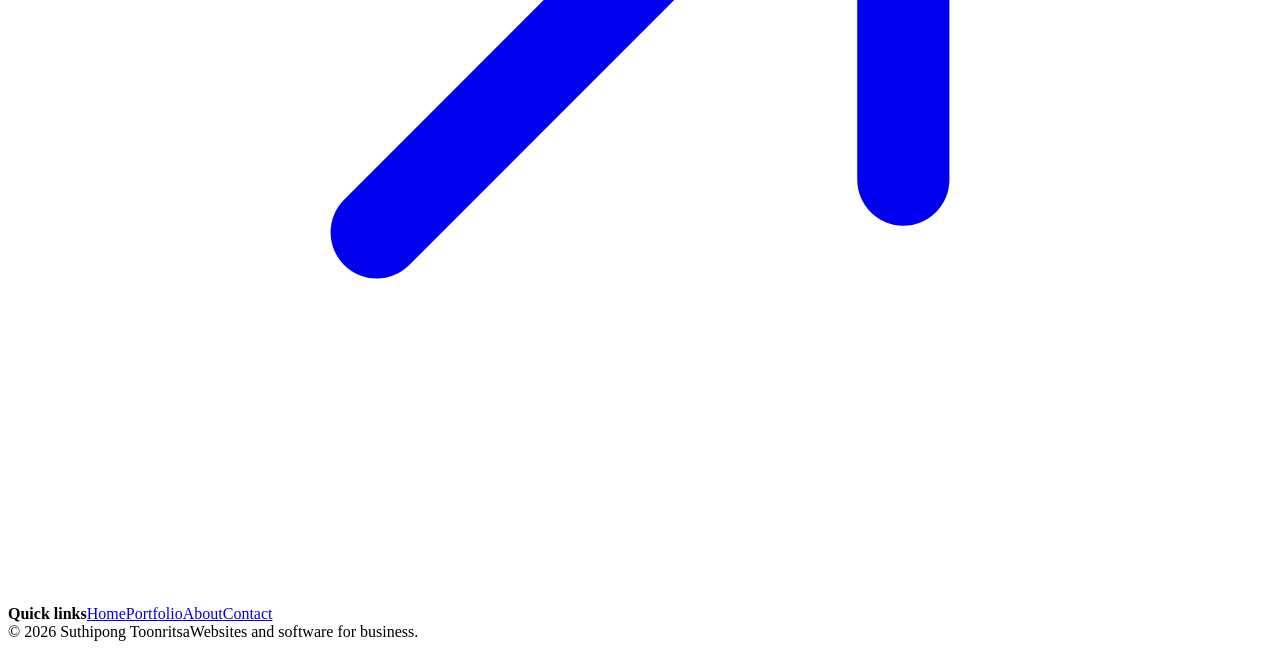
==== commit 7b690c50: "Update preview about process icons" ====
--- a/about/index.html
+++ b/about/index.html
@@ -1 +1 @@
-<!DOCTYPE html><html lang="en"> <head><meta charset="UTF-8"><meta name="viewport" content="width=device-width, initial-scale=1"><meta name="theme-color" content="#FFFFFF"><link rel="preconnect" href="https://fonts.googleapis.com"><link rel="preconnect" href="https://fonts.gstatic.com" crossorigin><link href="https://fonts.googleapis.com/css2?family=Prompt:wght@400;500;600;700&display=swap" rel="stylesheet"><title>About | Suthipong Toonritsa</title><meta name="description" content="Meet an independent developer focused on clear business websites, accessible interfaces, and practical custom software."><meta name="robots" content="noindex, nofollow, noarchive"><link rel="canonical" href="https://suthipongt.github.io/profile-preview/about/"><link rel="alternate" hreflang="en" href="https://suthipongt.github.io/profile-preview/about/"><link rel="alternate" hreflang="th" href="https://suthipongt.github.io/profile-preview/th/about/"><link rel="alternate" hreflang="x-default" href="https://suthipongt.github.io/profile-preview/about/"><link rel="icon" type="image/svg+xml" href="/profile-preview/favicon.svg"><meta property="og:type" content="website"><meta property="og:site_name" content="Suthipong Toonritsa"><meta property="og:locale" content="en_US"><meta property="og:title" content="About | Suthipong Toonritsa"><meta property="og:description" content="Meet an independent developer focused on clear business websites, accessible interfaces, and practical custom software."><meta property="og:url" content="https://suthipongt.github.io/profile-preview/about/"><meta property="og:image" content="https://suthipongt.github.io/profile-preview/og-card.svg"><meta property="og:image:alt" content="Suthipong Toonritsa software development portfolio graphic"><meta name="twitter:card" content="summary_large_image"><link rel="stylesheet" href="/profile-preview/_astro/BaseLayout.BDOzEgWT.css"></head> <body class="page-about is-preview"> <a class="skip-link" href="#main">Skip to content</a> <header class="site-header"> <div class="container header-inner"> <a class="brand" href="/profile-preview/" aria-label="Suthipong, home">Suthipong<span aria-hidden="true">.</span></a> <nav class="desktop-nav" aria-label="Primary navigation"> <a href="/profile-preview/">Home</a><a href="/profile-preview/portfolio/">Portfolio</a><a href="/profile-preview/about/" aria-current="page">About</a><a href="/profile-preview/contact/">Contact</a> </nav> <div class="header-actions"> <nav class="language-switch" aria-label="Language"> <a lang="en" href="/profile-preview/about/" aria-current="page">EN</a><span aria-hidden="true">/</span><a lang="th" href="/profile-preview/th/about/">TH</a> </nav> <details class="mobile-nav"> <summary aria-label="Navigation menu"><span></span><span></span><span></span></summary> <nav aria-label="Mobile navigation"> <a href="/profile-preview/">Home</a><a href="/profile-preview/portfolio/">Portfolio</a><a href="/profile-preview/about/" aria-current="page">About</a><a href="/profile-preview/contact/">Contact</a> </nav> </details> </div> </div> </header> <main id="main"> <div class="container about-wrap"> <section class="about-hero" aria-labelledby="about-title"> <div class="about-art" aria-hidden="true"><div class="about-art-frame"><div class="about-art-top"><span></span><span></span><span></span></div><div class="about-art-columns"><div class="about-art-rail"><i></i><i></i><i></i><i></i></div><div class="about-art-main"><div class="about-art-block"></div><div class="about-art-lines"><i></i><i></i><i></i></div><div class="about-art-panels"><i></i><i></i></div></div></div></div><p>WEB / SOFTWARE / SYSTEMS</p></div> <div class="about-hero-copy"><p class="eyebrow">Independent software development</p><h1 id="about-title">Building useful software<br><span>around real work.</span></h1><p>I’m Suthipong Toonritsa, an independent software developer focused on clear business websites and custom software interfaces.</p><p>I start with the work people need to do, then shape a practical technical approach. This portfolio demonstrates responsive interfaces, accessible navigation, bilingual pages, and static delivery.</p><p class="small-note">Each project begins with its own goals, users, and constraints.</p><a class="text-link" href="/profile-preview/contact/">Discuss a project <svg class="action-icon" viewBox="0 0 24 24" fill="none" stroke="currentColor" stroke-width="1.75" stroke-linecap="round" stroke-linejoin="round" aria-hidden="true" focusable="false"> <path d="M5 12h14m-6-6 6 6-6 6"></path>   </svg></a></div> </section> <section class="skills-section" aria-labelledby="skills-title"><div class="center-heading"><h2 id="skills-title">Skills &amp; approach</h2><p>Capabilities demonstrated in this portfolio</p></div><ul class="skill-list"><li>Responsive layouts</li><li>Accessible navigation</li><li>English / Thai pages</li><li>Astro</li><li>TypeScript</li><li>Tailwind CSS</li><li>Static Site Generation</li><li>SEO metadata</li><li>GitHub Pages</li><li>pnpm</li></ul></section> <section class="process-section" aria-labelledby="process-title"><div class="center-heading"><h2 id="process-title">A practical process</h2><p>A proposed path for discussing and delivering a project. Scope is agreed for each engagement.</p></div><ol class="process-grid"><li><span aria-hidden="true">01</span><h3>Discovery</h3></li><li><span aria-hidden="true">02</span><h3>Solution planning</h3></li><li><span aria-hidden="true">03</span><h3>Development &amp; review</h3></li><li><span aria-hidden="true">04</span><h3>Launch &amp; handover</h3></li></ol></section> </div> </main> <footer class="site-footer"> <div class="container footer-grid"> <div><a class="footer-brand" href="/profile-preview/">Suthipong<span>.</span></a><p>Independent development for business websites and custom software.</p><a class="footer-github" href="https://github.com/suthipongT" target="_blank" rel="noopener noreferrer">GitHub <svg class="action-icon" viewBox="0 0 24 24" fill="none" stroke="currentColor" stroke-width="1.75" stroke-linecap="round" stroke-linejoin="round" aria-hidden="true" focusable="false">  <path d="M7 17 17 7M8 7h9v9"></path>  </svg></a></div> <nav aria-label="Quick links"><strong>Quick links</strong><a href="/profile-preview/">Home</a><a href="/profile-preview/portfolio/">Portfolio</a><a href="/profile-preview/about/">About</a><a href="/profile-preview/contact/">Contact</a></nav> </div> <div class="container footer-bottom"><span>© 2026 Suthipong Toonritsa</span><span>Websites and software for business.</span></div> </footer> <script type="module">document.querySelectorAll(".mobile-nav").forEach(e=>{e.querySelectorAll("nav a").forEach(o=>o.addEventListener("click",()=>{e.open=!1})),e.addEventListener("keydown",o=>{o.key==="Escape"&&e.open&&(e.open=!1,e.querySelector("summary")?.focus())}),document.addEventListener("click",o=>{e.open&&!e.contains(o.target)&&(e.open=!1)})});</script> </body> </html>+<!DOCTYPE html><html lang="en"> <head><meta charset="UTF-8"><meta name="viewport" content="width=device-width, initial-scale=1"><meta name="theme-color" content="#FFFFFF"><link rel="preconnect" href="https://fonts.googleapis.com"><link rel="preconnect" href="https://fonts.gstatic.com" crossorigin><link href="https://fonts.googleapis.com/css2?family=Prompt:wght@400;500;600;700&display=swap" rel="stylesheet"><title>About | Suthipong Toonritsa</title><meta name="description" content="Meet an independent developer focused on clear business websites, accessible interfaces, and practical custom software."><meta name="robots" content="noindex, nofollow, noarchive"><link rel="canonical" href="https://suthipongt.github.io/profile-preview/about/"><link rel="alternate" hreflang="en" href="https://suthipongt.github.io/profile-preview/about/"><link rel="alternate" hreflang="th" href="https://suthipongt.github.io/profile-preview/th/about/"><link rel="alternate" hreflang="x-default" href="https://suthipongt.github.io/profile-preview/about/"><link rel="icon" type="image/svg+xml" href="/profile-preview/favicon.svg"><meta property="og:type" content="website"><meta property="og:site_name" content="Suthipong Toonritsa"><meta property="og:locale" content="en_US"><meta property="og:title" content="About | Suthipong Toonritsa"><meta property="og:description" content="Meet an independent developer focused on clear business websites, accessible interfaces, and practical custom software."><meta property="og:url" content="https://suthipongt.github.io/profile-preview/about/"><meta property="og:image" content="https://suthipongt.github.io/profile-preview/og-card.svg"><meta property="og:image:alt" content="Suthipong Toonritsa software development portfolio graphic"><meta name="twitter:card" content="summary_large_image"><link rel="stylesheet" href="/profile-preview/_astro/BaseLayout.DoUZHEFP.css"></head> <body class="page-about is-preview"> <a class="skip-link" href="#main">Skip to content</a> <header class="site-header"> <div class="container header-inner"> <a class="brand" href="/profile-preview/" aria-label="Suthipong, home">Suthipong<span aria-hidden="true">.</span></a> <nav class="desktop-nav" aria-label="Primary navigation"> <a href="/profile-preview/">Home</a><a href="/profile-preview/portfolio/">Portfolio</a><a href="/profile-preview/about/" aria-current="page">About</a><a href="/profile-preview/contact/">Contact</a> </nav> <div class="header-actions"> <nav class="language-switch" aria-label="Language"> <a lang="en" href="/profile-preview/about/" aria-current="page">EN</a><span aria-hidden="true">/</span><a lang="th" href="/profile-preview/th/about/">TH</a> </nav> <details class="mobile-nav"> <summary aria-label="Navigation menu"><span></span><span></span><span></span></summary> <nav aria-label="Mobile navigation"> <a href="/profile-preview/">Home</a><a href="/profile-preview/portfolio/">Portfolio</a><a href="/profile-preview/about/" aria-current="page">About</a><a href="/profile-preview/contact/">Contact</a> </nav> </details> </div> </div> </header> <main id="main"> <div class="container about-wrap"> <section class="about-hero" aria-labelledby="about-title"> <div class="about-art" aria-hidden="true"><div class="about-art-frame"><div class="about-art-top"><span></span><span></span><span></span></div><div class="about-art-columns"><div class="about-art-rail"><i></i><i></i><i></i><i></i></div><div class="about-art-main"><div class="about-art-block"></div><div class="about-art-lines"><i></i><i></i><i></i></div><div class="about-art-panels"><i></i><i></i></div></div></div></div><p>WEB / SOFTWARE / SYSTEMS</p></div> <div class="about-hero-copy"><p class="eyebrow">Independent software development</p><h1 id="about-title">Building useful software<br><span>around real work.</span></h1><p>I’m Suthipong Toonritsa, an independent software developer focused on clear business websites and custom software interfaces.</p><p>I start with the work people need to do, then shape a practical technical approach. This portfolio demonstrates responsive interfaces, accessible navigation, bilingual pages, and static delivery.</p><p class="small-note">Each project begins with its own goals, users, and constraints.</p><a class="text-link" href="/profile-preview/contact/">Discuss a project <svg class="action-icon" viewBox="0 0 24 24" fill="none" stroke="currentColor" stroke-width="1.75" stroke-linecap="round" stroke-linejoin="round" aria-hidden="true" focusable="false"> <path d="M5 12h14m-6-6 6 6-6 6"></path>   </svg></a></div> </section> <section class="skills-section" aria-labelledby="skills-title"><div class="center-heading"><h2 id="skills-title">Skills &amp; approach</h2><p>Capabilities demonstrated in this portfolio</p></div><ul class="skill-list"><li>Responsive layouts</li><li>Accessible navigation</li><li>English / Thai pages</li><li>Astro</li><li>TypeScript</li><li>Tailwind CSS</li><li>Static Site Generation</li><li>SEO metadata</li><li>GitHub Pages</li><li>pnpm</li></ul></section> <section class="process-section" aria-labelledby="process-title"><div class="center-heading"><h2 id="process-title">A practical process</h2><p>A proposed path for discussing and delivering a project. Scope is agreed for each engagement.</p></div><ol class="process-grid"><li><div class="process-marker"><svg class="process-icon" viewBox="0 0 24 24" fill="none" stroke="currentColor" stroke-width="1.75" stroke-linecap="round" stroke-linejoin="round" aria-hidden="true" focusable="false"> <circle cx="10.5" cy="10.5" r="6.5"></circle><path d="m16 16 4 4"></path>    </svg><span aria-hidden="true">01</span></div><h3>Discovery</h3></li><li><div class="process-marker"><svg class="process-icon" viewBox="0 0 24 24" fill="none" stroke="currentColor" stroke-width="1.75" stroke-linecap="round" stroke-linejoin="round" aria-hidden="true" focusable="false">  <rect x="3" y="4" width="18" height="16" rx="2"></rect><path d="M3 9h18M9 9v11"></path>   </svg><span aria-hidden="true">02</span></div><h3>Solution planning</h3></li><li><div class="process-marker"><svg class="process-icon" viewBox="0 0 24 24" fill="none" stroke="currentColor" stroke-width="1.75" stroke-linecap="round" stroke-linejoin="round" aria-hidden="true" focusable="false">   <path d="m8 8-4 4 4 4m8-8 4 4-4 4m-3-11-2 14"></path>  </svg><span aria-hidden="true">03</span></div><h3>Development &amp; review</h3></li><li><div class="process-marker"><svg class="process-icon" viewBox="0 0 24 24" fill="none" stroke="currentColor" stroke-width="1.75" stroke-linecap="round" stroke-linejoin="round" aria-hidden="true" focusable="false">    <circle cx="12" cy="12" r="9"></circle><path d="m8 12 2.5 2.5L16 9"></path> </svg><span aria-hidden="true">04</span></div><h3>Launch &amp; handover</h3></li></ol></section> </div> </main> <footer class="site-footer"> <div class="container footer-grid"> <div><a class="footer-brand" href="/profile-preview/">Suthipong<span>.</span></a><p>Independent development for business websites and custom software.</p><a class="footer-github" href="https://github.com/suthipongT" target="_blank" rel="noopener noreferrer">GitHub <svg class="action-icon" viewBox="0 0 24 24" fill="none" stroke="currentColor" stroke-width="1.75" stroke-linecap="round" stroke-linejoin="round" aria-hidden="true" focusable="false">  <path d="M7 17 17 7M8 7h9v9"></path>  </svg></a></div> <nav aria-label="Quick links"><strong>Quick links</strong><a href="/profile-preview/">Home</a><a href="/profile-preview/portfolio/">Portfolio</a><a href="/profile-preview/about/">About</a><a href="/profile-preview/contact/">Contact</a></nav> </div> <div class="container footer-bottom"><span>© 2026 Suthipong Toonritsa</span><span>Websites and software for business.</span></div> </footer> <script type="module">document.querySelectorAll(".mobile-nav").forEach(e=>{e.querySelectorAll("nav a").forEach(o=>o.addEventListener("click",()=>{e.open=!1})),e.addEventListener("keydown",o=>{o.key==="Escape"&&e.open&&(e.open=!1,e.querySelector("summary")?.focus())}),document.addEventListener("click",o=>{e.open&&!e.contains(o.target)&&(e.open=!1)})});</script> </body> </html>
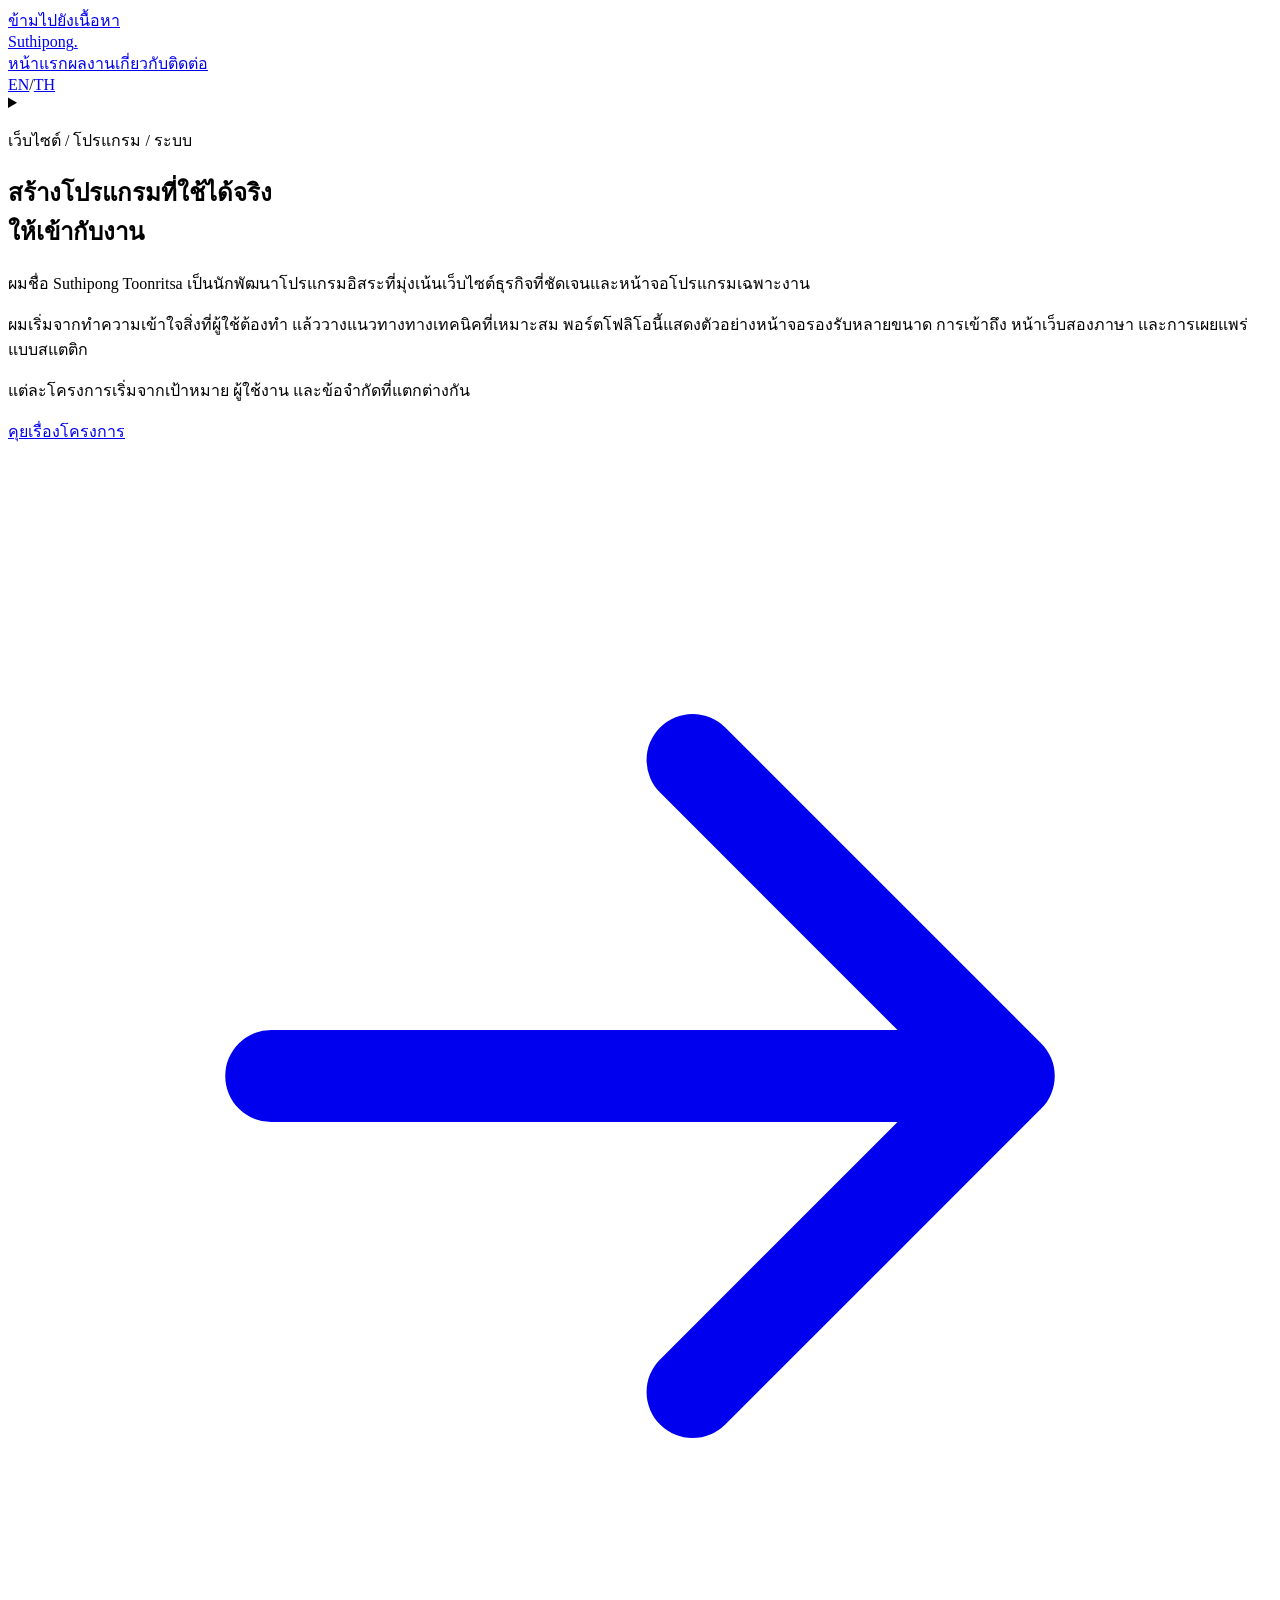
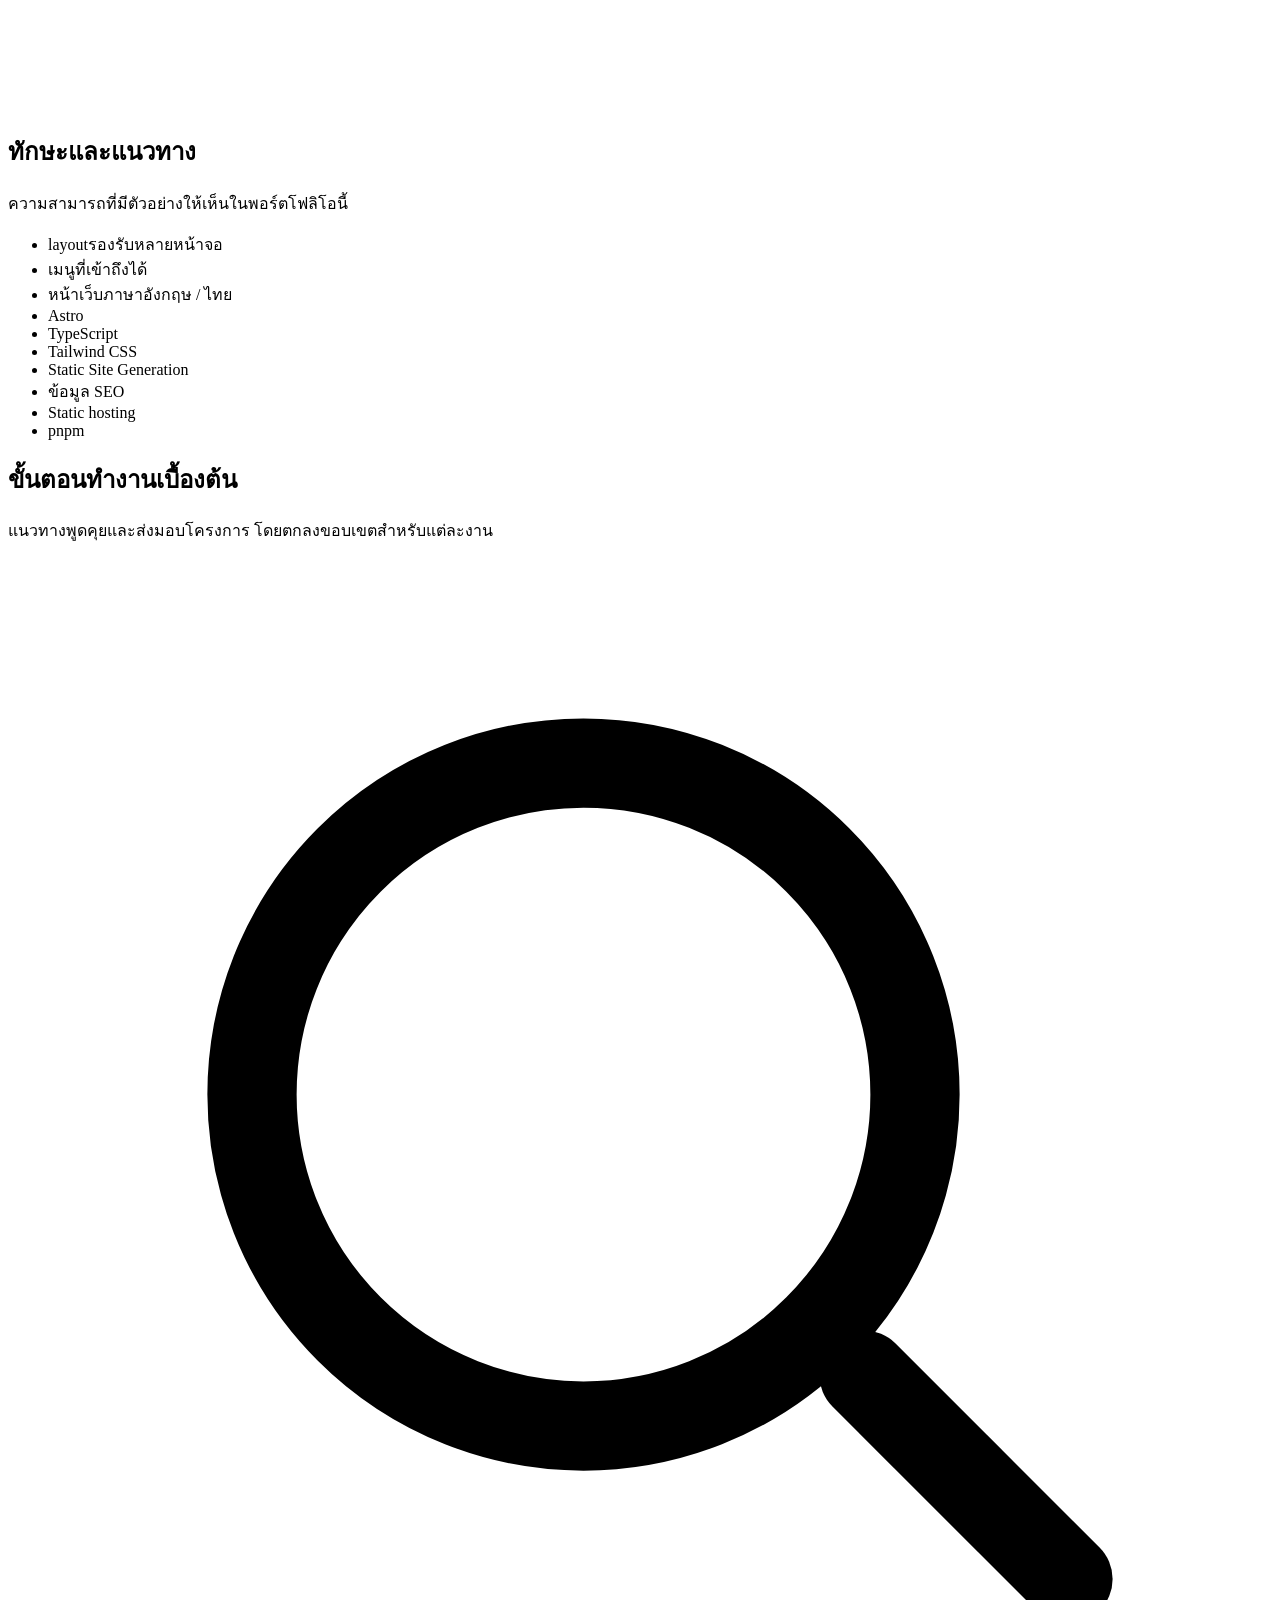
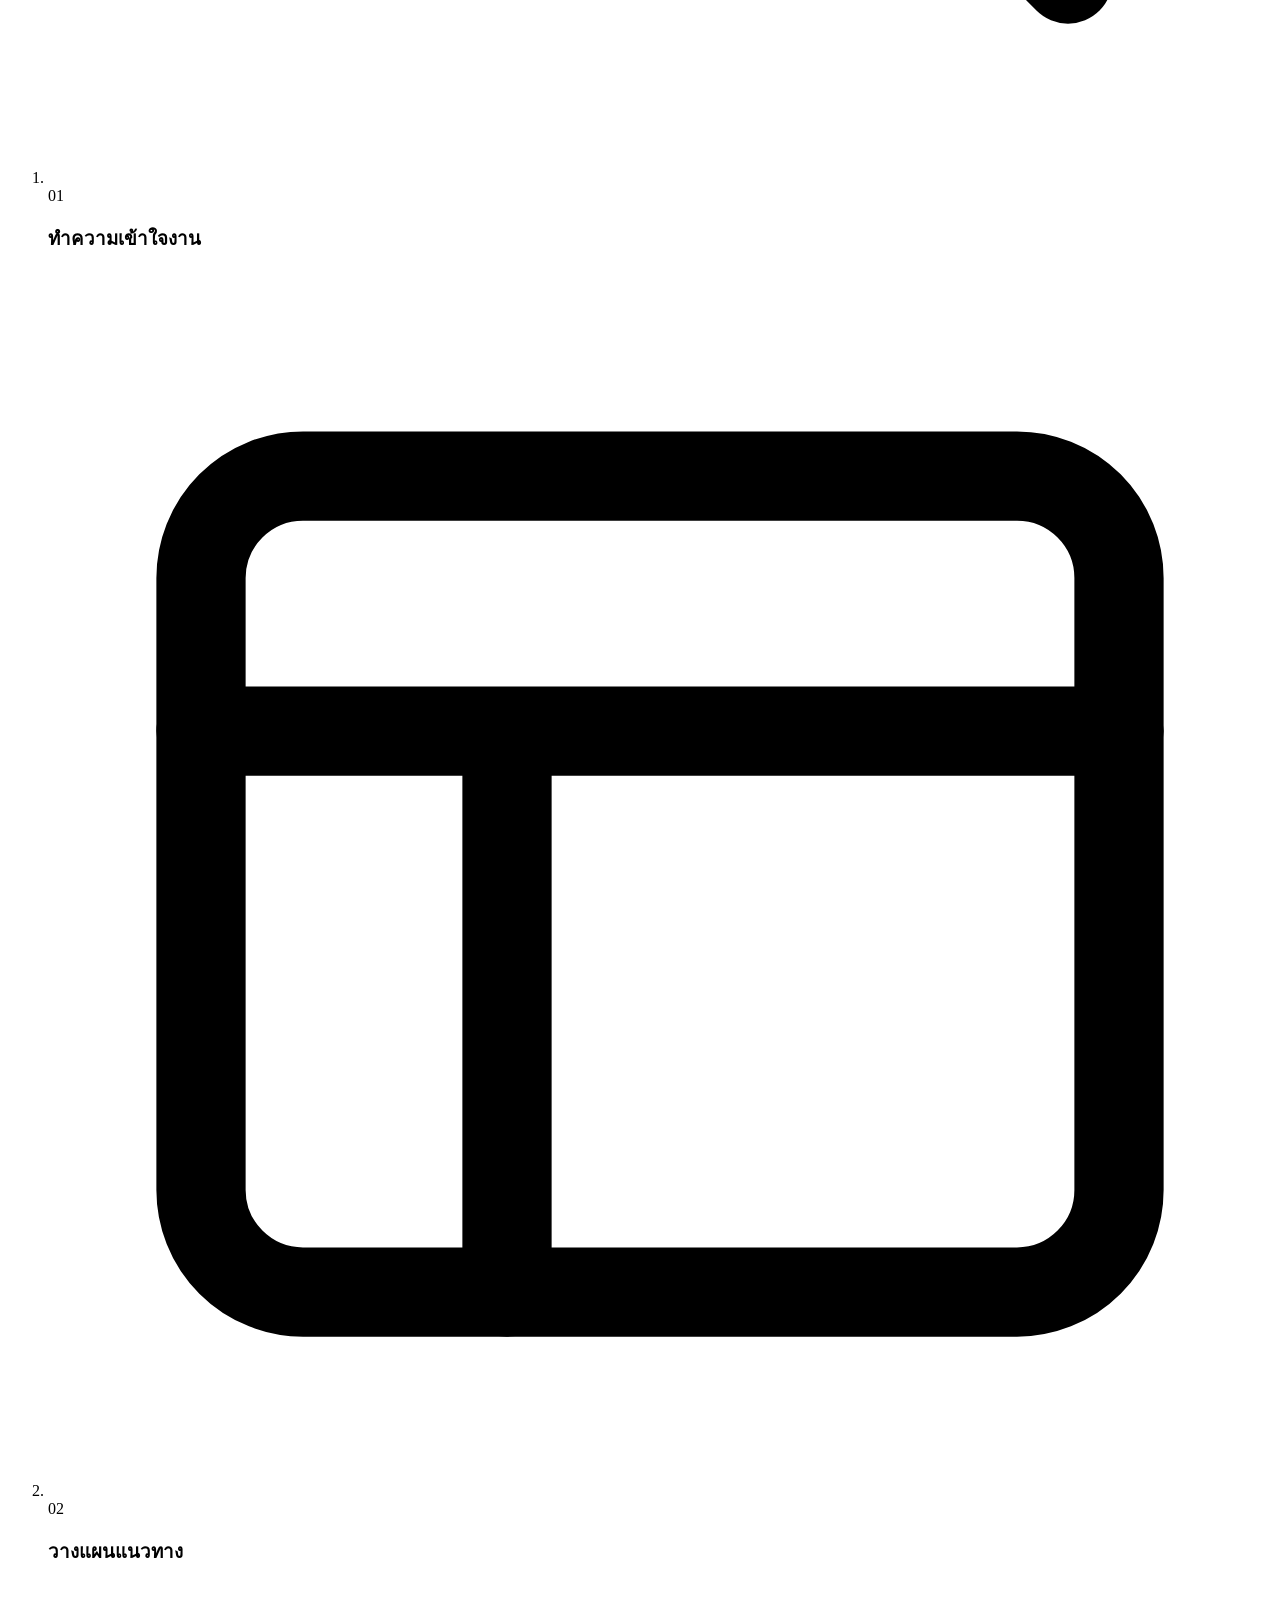
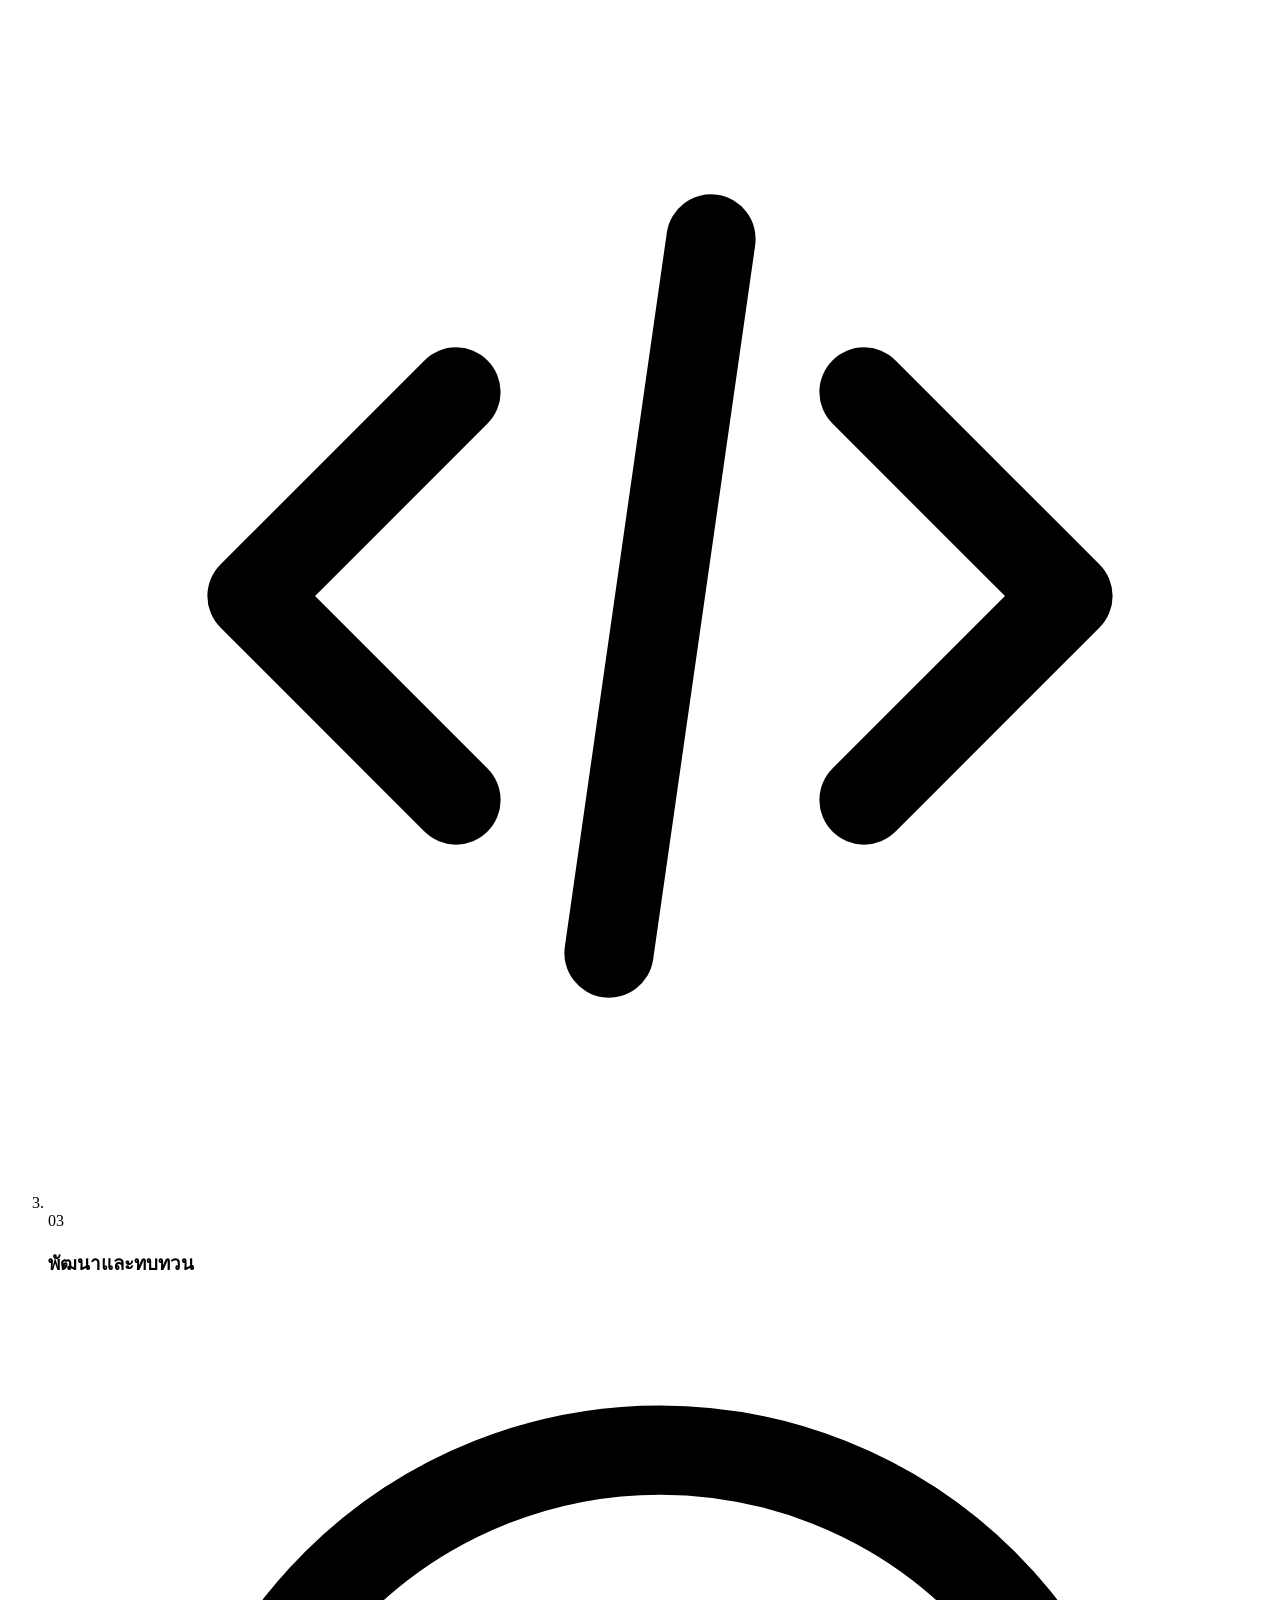
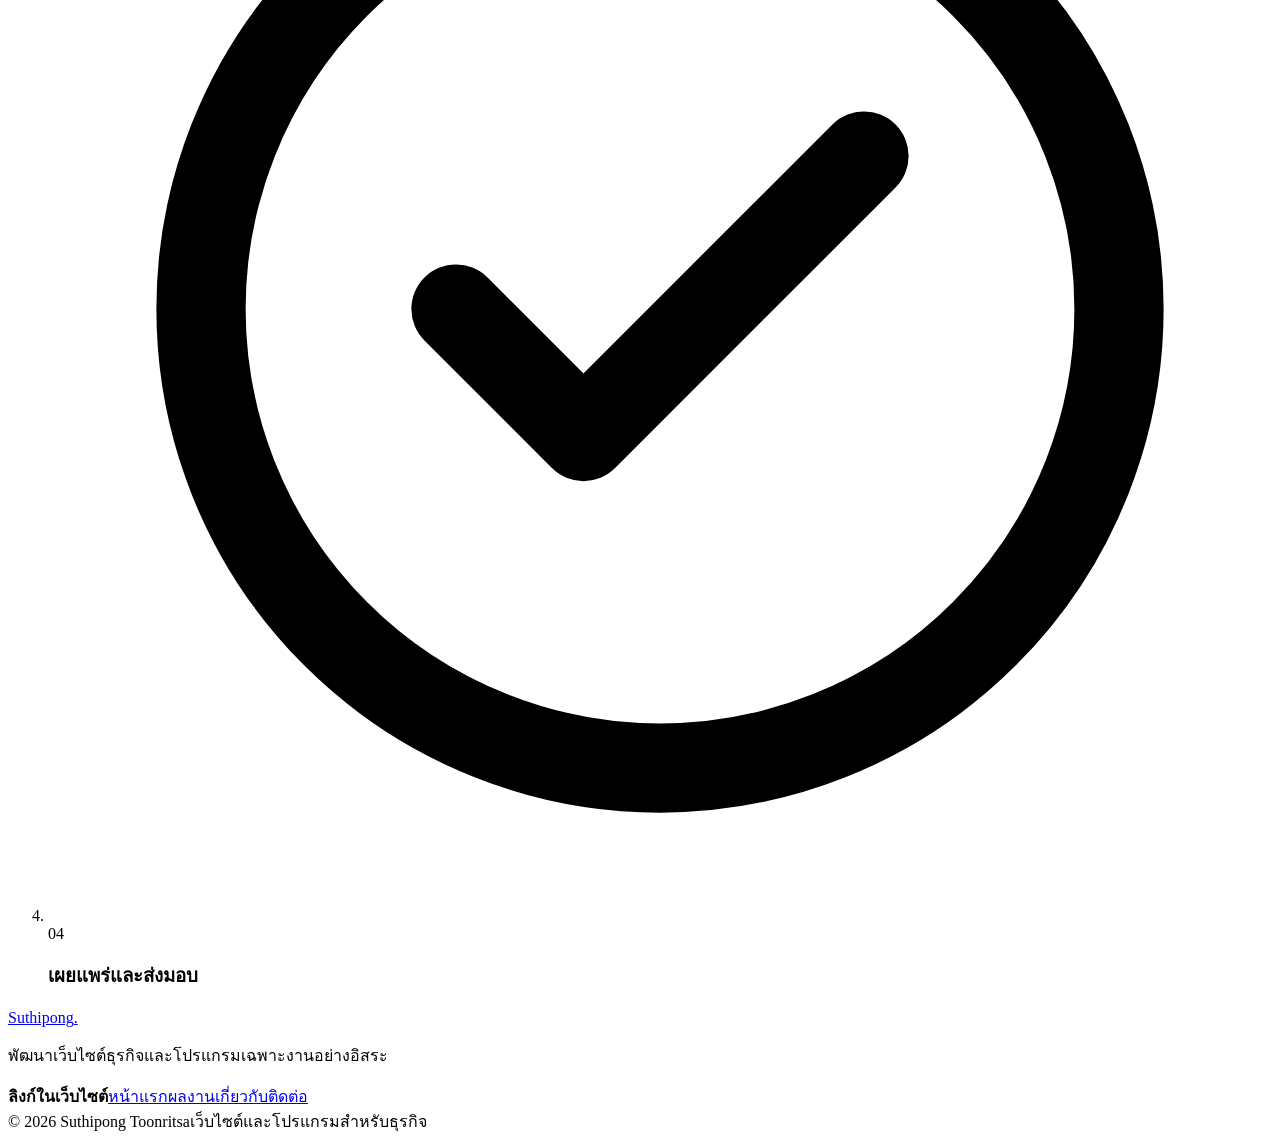
==== commit 026df2ec: "Deploy Thai-first portfolio preview" ====
--- a/about/index.html
+++ b/about/index.html
@@ -1 +1 @@
-<!DOCTYPE html><html lang="en"> <head><meta charset="UTF-8"><meta name="viewport" content="width=device-width, initial-scale=1"><meta name="theme-color" content="#FFFFFF"><link rel="preconnect" href="https://fonts.googleapis.com"><link rel="preconnect" href="https://fonts.gstatic.com" crossorigin><link href="https://fonts.googleapis.com/css2?family=Prompt:wght@400;500;600;700&display=swap" rel="stylesheet"><title>About | Suthipong Toonritsa</title><meta name="description" content="Meet an independent developer focused on clear business websites, accessible interfaces, and practical custom software."><meta name="robots" content="noindex, nofollow, noarchive"><link rel="canonical" href="https://suthipongt.github.io/profile-preview/about/"><link rel="alternate" hreflang="en" href="https://suthipongt.github.io/profile-preview/about/"><link rel="alternate" hreflang="th" href="https://suthipongt.github.io/profile-preview/th/about/"><link rel="alternate" hreflang="x-default" href="https://suthipongt.github.io/profile-preview/about/"><link rel="icon" type="image/svg+xml" href="/profile-preview/favicon.svg"><meta property="og:type" content="website"><meta property="og:site_name" content="Suthipong Toonritsa"><meta property="og:locale" content="en_US"><meta property="og:title" content="About | Suthipong Toonritsa"><meta property="og:description" content="Meet an independent developer focused on clear business websites, accessible interfaces, and practical custom software."><meta property="og:url" content="https://suthipongt.github.io/profile-preview/about/"><meta property="og:image" content="https://suthipongt.github.io/profile-preview/og-card.svg"><meta property="og:image:alt" content="Suthipong Toonritsa software development portfolio graphic"><meta name="twitter:card" content="summary_large_image"><link rel="stylesheet" href="/profile-preview/_astro/BaseLayout.DoUZHEFP.css"></head> <body class="page-about is-preview"> <a class="skip-link" href="#main">Skip to content</a> <header class="site-header"> <div class="container header-inner"> <a class="brand" href="/profile-preview/" aria-label="Suthipong, home">Suthipong<span aria-hidden="true">.</span></a> <nav class="desktop-nav" aria-label="Primary navigation"> <a href="/profile-preview/">Home</a><a href="/profile-preview/portfolio/">Portfolio</a><a href="/profile-preview/about/" aria-current="page">About</a><a href="/profile-preview/contact/">Contact</a> </nav> <div class="header-actions"> <nav class="language-switch" aria-label="Language"> <a lang="en" href="/profile-preview/about/" aria-current="page">EN</a><span aria-hidden="true">/</span><a lang="th" href="/profile-preview/th/about/">TH</a> </nav> <details class="mobile-nav"> <summary aria-label="Navigation menu"><span></span><span></span><span></span></summary> <nav aria-label="Mobile navigation"> <a href="/profile-preview/">Home</a><a href="/profile-preview/portfolio/">Portfolio</a><a href="/profile-preview/about/" aria-current="page">About</a><a href="/profile-preview/contact/">Contact</a> </nav> </details> </div> </div> </header> <main id="main"> <div class="container about-wrap"> <section class="about-hero" aria-labelledby="about-title"> <div class="about-art" aria-hidden="true"><div class="about-art-frame"><div class="about-art-top"><span></span><span></span><span></span></div><div class="about-art-columns"><div class="about-art-rail"><i></i><i></i><i></i><i></i></div><div class="about-art-main"><div class="about-art-block"></div><div class="about-art-lines"><i></i><i></i><i></i></div><div class="about-art-panels"><i></i><i></i></div></div></div></div><p>WEB / SOFTWARE / SYSTEMS</p></div> <div class="about-hero-copy"><p class="eyebrow">Independent software development</p><h1 id="about-title">Building useful software<br><span>around real work.</span></h1><p>I’m Suthipong Toonritsa, an independent software developer focused on clear business websites and custom software interfaces.</p><p>I start with the work people need to do, then shape a practical technical approach. This portfolio demonstrates responsive interfaces, accessible navigation, bilingual pages, and static delivery.</p><p class="small-note">Each project begins with its own goals, users, and constraints.</p><a class="text-link" href="/profile-preview/contact/">Discuss a project <svg class="action-icon" viewBox="0 0 24 24" fill="none" stroke="currentColor" stroke-width="1.75" stroke-linecap="round" stroke-linejoin="round" aria-hidden="true" focusable="false"> <path d="M5 12h14m-6-6 6 6-6 6"></path>   </svg></a></div> </section> <section class="skills-section" aria-labelledby="skills-title"><div class="center-heading"><h2 id="skills-title">Skills &amp; approach</h2><p>Capabilities demonstrated in this portfolio</p></div><ul class="skill-list"><li>Responsive layouts</li><li>Accessible navigation</li><li>English / Thai pages</li><li>Astro</li><li>TypeScript</li><li>Tailwind CSS</li><li>Static Site Generation</li><li>SEO metadata</li><li>GitHub Pages</li><li>pnpm</li></ul></section> <section class="process-section" aria-labelledby="process-title"><div class="center-heading"><h2 id="process-title">A practical process</h2><p>A proposed path for discussing and delivering a project. Scope is agreed for each engagement.</p></div><ol class="process-grid"><li><div class="process-marker"><svg class="process-icon" viewBox="0 0 24 24" fill="none" stroke="currentColor" stroke-width="1.75" stroke-linecap="round" stroke-linejoin="round" aria-hidden="true" focusable="false"> <circle cx="10.5" cy="10.5" r="6.5"></circle><path d="m16 16 4 4"></path>    </svg><span aria-hidden="true">01</span></div><h3>Discovery</h3></li><li><div class="process-marker"><svg class="process-icon" viewBox="0 0 24 24" fill="none" stroke="currentColor" stroke-width="1.75" stroke-linecap="round" stroke-linejoin="round" aria-hidden="true" focusable="false">  <rect x="3" y="4" width="18" height="16" rx="2"></rect><path d="M3 9h18M9 9v11"></path>   </svg><span aria-hidden="true">02</span></div><h3>Solution planning</h3></li><li><div class="process-marker"><svg class="process-icon" viewBox="0 0 24 24" fill="none" stroke="currentColor" stroke-width="1.75" stroke-linecap="round" stroke-linejoin="round" aria-hidden="true" focusable="false">   <path d="m8 8-4 4 4 4m8-8 4 4-4 4m-3-11-2 14"></path>  </svg><span aria-hidden="true">03</span></div><h3>Development &amp; review</h3></li><li><div class="process-marker"><svg class="process-icon" viewBox="0 0 24 24" fill="none" stroke="currentColor" stroke-width="1.75" stroke-linecap="round" stroke-linejoin="round" aria-hidden="true" focusable="false">    <circle cx="12" cy="12" r="9"></circle><path d="m8 12 2.5 2.5L16 9"></path> </svg><span aria-hidden="true">04</span></div><h3>Launch &amp; handover</h3></li></ol></section> </div> </main> <footer class="site-footer"> <div class="container footer-grid"> <div><a class="footer-brand" href="/profile-preview/">Suthipong<span>.</span></a><p>Independent development for business websites and custom software.</p><a class="footer-github" href="https://github.com/suthipongT" target="_blank" rel="noopener noreferrer">GitHub <svg class="action-icon" viewBox="0 0 24 24" fill="none" stroke="currentColor" stroke-width="1.75" stroke-linecap="round" stroke-linejoin="round" aria-hidden="true" focusable="false">  <path d="M7 17 17 7M8 7h9v9"></path>  </svg></a></div> <nav aria-label="Quick links"><strong>Quick links</strong><a href="/profile-preview/">Home</a><a href="/profile-preview/portfolio/">Portfolio</a><a href="/profile-preview/about/">About</a><a href="/profile-preview/contact/">Contact</a></nav> </div> <div class="container footer-bottom"><span>© 2026 Suthipong Toonritsa</span><span>Websites and software for business.</span></div> </footer> <script type="module">document.querySelectorAll(".mobile-nav").forEach(e=>{e.querySelectorAll("nav a").forEach(o=>o.addEventListener("click",()=>{e.open=!1})),e.addEventListener("keydown",o=>{o.key==="Escape"&&e.open&&(e.open=!1,e.querySelector("summary")?.focus())}),document.addEventListener("click",o=>{e.open&&!e.contains(o.target)&&(e.open=!1)})});</script> </body> </html>+<!DOCTYPE html><html lang="th"> <head><meta charset="UTF-8"><meta name="viewport" content="width=device-width, initial-scale=1"><meta name="theme-color" content="#FFFFFF"><link rel="preconnect" href="https://fonts.googleapis.com"><link rel="preconnect" href="https://fonts.gstatic.com" crossorigin><link href="https://fonts.googleapis.com/css2?family=Prompt:wght@400;500;600;700&display=swap" rel="stylesheet"><title>เกี่ยวกับ | Suthipong Toonritsa</title><meta name="description" content="รู้จักนักพัฒนาอิสระที่ให้ความสำคัญกับเว็บไซต์ธุรกิจ หน้าจอที่เข้าถึงได้ และโปรแกรมที่ใช้งานจริง"><meta name="robots" content="noindex, nofollow, noarchive"><link rel="canonical" href="https://suthipongt.github.io/profile-preview/about/"><link rel="alternate" hreflang="en" href="https://suthipongt.github.io/profile-preview/en/about/"><link rel="alternate" hreflang="th" href="https://suthipongt.github.io/profile-preview/about/"><link rel="alternate" hreflang="x-default" href="https://suthipongt.github.io/profile-preview/about/"><link rel="icon" type="image/svg+xml" href="/profile-preview/favicon.svg"><meta property="og:type" content="website"><meta property="og:site_name" content="Suthipong Toonritsa"><meta property="og:locale" content="th_TH"><meta property="og:title" content="เกี่ยวกับ | Suthipong Toonritsa"><meta property="og:description" content="รู้จักนักพัฒนาอิสระที่ให้ความสำคัญกับเว็บไซต์ธุรกิจ หน้าจอที่เข้าถึงได้ และโปรแกรมที่ใช้งานจริง"><meta property="og:url" content="https://suthipongt.github.io/profile-preview/about/"><meta property="og:image" content="https://suthipongt.github.io/profile-preview/og-card.svg"><meta property="og:image:alt" content="ภาพกราฟิกพอร์ตโฟลิโอพัฒนาโปรแกรมของ Suthipong Toonritsa"><meta name="twitter:card" content="summary_large_image"><link rel="stylesheet" href="/profile-preview/_astro/ActionIcon.DUzmnV-a.css"></head> <body class="page-about is-preview"> <a class="skip-link" href="#main">ข้ามไปยังเนื้อหา</a> <header class="site-header"> <div class="container header-inner"> <a class="brand" href="/profile-preview/" aria-label="Suthipong, หน้าแรก">Suthipong<span aria-hidden="true">.</span></a> <nav class="desktop-nav" aria-label="เมนูหลัก"> <a href="/profile-preview/">หน้าแรก</a><a href="/profile-preview/portfolio/">ผลงาน</a><a href="/profile-preview/about/" aria-current="page">เกี่ยวกับ</a><a href="/profile-preview/contact/">ติดต่อ</a> </nav> <div class="header-actions"> <nav class="language-switch" aria-label="ภาษา"> <a lang="en" href="/profile-preview/en/about/">EN</a><span aria-hidden="true">/</span><a lang="th" href="/profile-preview/about/" aria-current="page">TH</a> </nav> <details class="mobile-nav"> <summary aria-label="เมนูนำทาง"><span></span><span></span><span></span></summary> <nav aria-label="เมนูมือถือ"> <a href="/profile-preview/">หน้าแรก</a><a href="/profile-preview/portfolio/">ผลงาน</a><a href="/profile-preview/about/" aria-current="page">เกี่ยวกับ</a><a href="/profile-preview/contact/">ติดต่อ</a> </nav> </details> </div> </div> </header> <main id="main"> <div class="container about-wrap"> <section class="about-hero" aria-labelledby="about-title"> <div class="about-art" aria-hidden="true"><div class="about-art-frame"><div class="about-art-top"><span></span><span></span><span></span></div><div class="about-art-columns"><div class="about-art-rail"><i></i><i></i><i></i><i></i></div><div class="about-art-main"><div class="about-art-block"></div><div class="about-art-lines"><i></i><i></i><i></i></div><div class="about-art-panels"><i></i><i></i></div></div></div></div><p>เว็บไซต์ / โปรแกรม / ระบบ</p></div> <div class="about-hero-copy"><h1 id="about-title">สร้างโปรแกรมที่ใช้ได้จริง<br><span>ให้เข้ากับงาน</span></h1><p>ผมชื่อ Suthipong Toonritsa เป็นนักพัฒนาโปรแกรมอิสระที่มุ่งเน้นเว็บไซต์ธุรกิจที่ชัดเจนและหน้าจอโปรแกรมเฉพาะงาน</p><p>ผมเริ่มจากทำความเข้าใจสิ่งที่ผู้ใช้ต้องทำ แล้ววางแนวทางทางเทคนิคที่เหมาะสม พอร์ตโฟลิโอนี้แสดงตัวอย่างหน้าจอรองรับหลายขนาด การเข้าถึง หน้าเว็บสองภาษา และการเผยแพร่แบบสแตติก</p><p class="small-note">แต่ละโครงการเริ่มจากเป้าหมาย ผู้ใช้งาน และข้อจำกัดที่แตกต่างกัน</p><a class="text-link" href="/profile-preview/contact/">คุยเรื่องโครงการ <svg class="action-icon" viewBox="0 0 24 24" fill="none" stroke="currentColor" stroke-width="1.75" stroke-linecap="round" stroke-linejoin="round" aria-hidden="true" focusable="false"> <path d="M5 12h14m-6-6 6 6-6 6"></path>  </svg></a></div> </section> <section class="skills-section" aria-labelledby="skills-title"><div class="center-heading"><h2 id="skills-title">ทักษะและแนวทาง</h2><p>ความสามารถที่มีตัวอย่างให้เห็นในพอร์ตโฟลิโอนี้</p></div><ul class="skill-list"><li>layoutรองรับหลายหน้าจอ</li><li>เมนูที่เข้าถึงได้</li><li>หน้าเว็บภาษาอังกฤษ / ไทย</li><li>Astro</li><li>TypeScript</li><li>Tailwind CSS</li><li>Static Site Generation</li><li>ข้อมูล SEO</li><li>Static hosting</li><li>pnpm</li></ul></section> <section class="process-section" aria-labelledby="process-title"><div class="center-heading"><h2 id="process-title">ขั้นตอนทำงานเบื้องต้น</h2><p>แนวทางพูดคุยและส่งมอบโครงการ โดยตกลงขอบเขตสำหรับแต่ละงาน</p></div><ol class="process-grid"><li><div class="process-marker"><svg class="process-icon" viewBox="0 0 24 24" fill="none" stroke="currentColor" stroke-width="1.75" stroke-linecap="round" stroke-linejoin="round" aria-hidden="true" focusable="false"> <circle cx="10.5" cy="10.5" r="6.5"></circle><path d="m16 16 4 4"></path>    </svg><span aria-hidden="true">01</span></div><h3>ทำความเข้าใจงาน</h3></li><li><div class="process-marker"><svg class="process-icon" viewBox="0 0 24 24" fill="none" stroke="currentColor" stroke-width="1.75" stroke-linecap="round" stroke-linejoin="round" aria-hidden="true" focusable="false">  <rect x="3" y="4" width="18" height="16" rx="2"></rect><path d="M3 9h18M9 9v11"></path>   </svg><span aria-hidden="true">02</span></div><h3>วางแผนแนวทาง</h3></li><li><div class="process-marker"><svg class="process-icon" viewBox="0 0 24 24" fill="none" stroke="currentColor" stroke-width="1.75" stroke-linecap="round" stroke-linejoin="round" aria-hidden="true" focusable="false">   <path d="m8 8-4 4 4 4m8-8 4 4-4 4m-3-11-2 14"></path>  </svg><span aria-hidden="true">03</span></div><h3>พัฒนาและทบทวน</h3></li><li><div class="process-marker"><svg class="process-icon" viewBox="0 0 24 24" fill="none" stroke="currentColor" stroke-width="1.75" stroke-linecap="round" stroke-linejoin="round" aria-hidden="true" focusable="false">    <circle cx="12" cy="12" r="9"></circle><path d="m8 12 2.5 2.5L16 9"></path> </svg><span aria-hidden="true">04</span></div><h3>เผยแพร่และส่งมอบ</h3></li></ol></section> </div> </main> <footer class="site-footer"> <div class="container footer-grid"> <div><a class="footer-brand" href="/profile-preview/">Suthipong<span>.</span></a><p>พัฒนาเว็บไซต์ธุรกิจและโปรแกรมเฉพาะงานอย่างอิสระ</p></div> <nav aria-label="ลิงก์ในเว็บไซต์"><strong>ลิงก์ในเว็บไซต์</strong><a href="/profile-preview/">หน้าแรก</a><a href="/profile-preview/portfolio/">ผลงาน</a><a href="/profile-preview/about/">เกี่ยวกับ</a><a href="/profile-preview/contact/">ติดต่อ</a></nav> </div> <div class="container footer-bottom"><span>© 2026 Suthipong Toonritsa</span><span>เว็บไซต์และโปรแกรมสำหรับธุรกิจ</span></div> </footer> <script type="module">document.querySelectorAll(".mobile-nav").forEach(e=>{e.querySelectorAll("nav a").forEach(o=>o.addEventListener("click",()=>{e.open=!1})),e.addEventListener("keydown",o=>{o.key==="Escape"&&e.open&&(e.open=!1,e.querySelector("summary")?.focus())}),document.addEventListener("click",o=>{e.open&&!e.contains(o.target)&&(e.open=!1)})});</script> </body> </html>
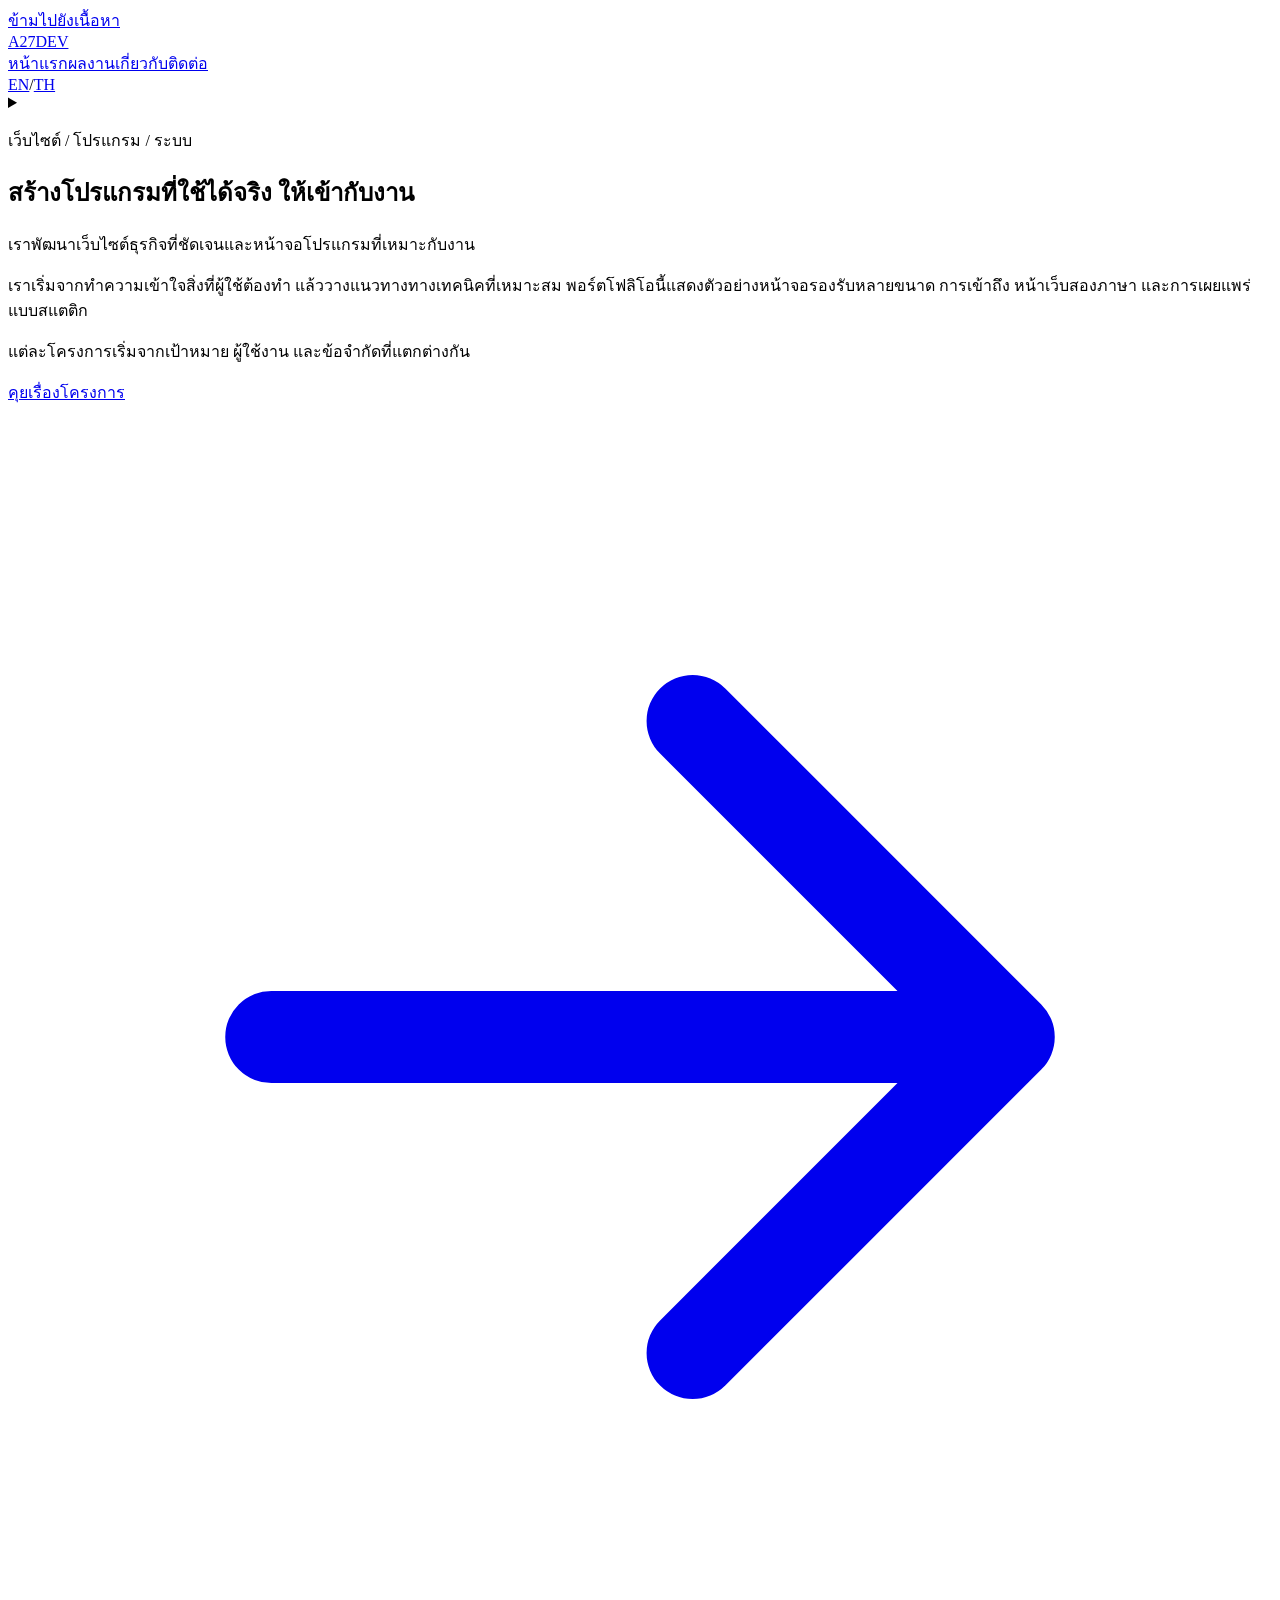
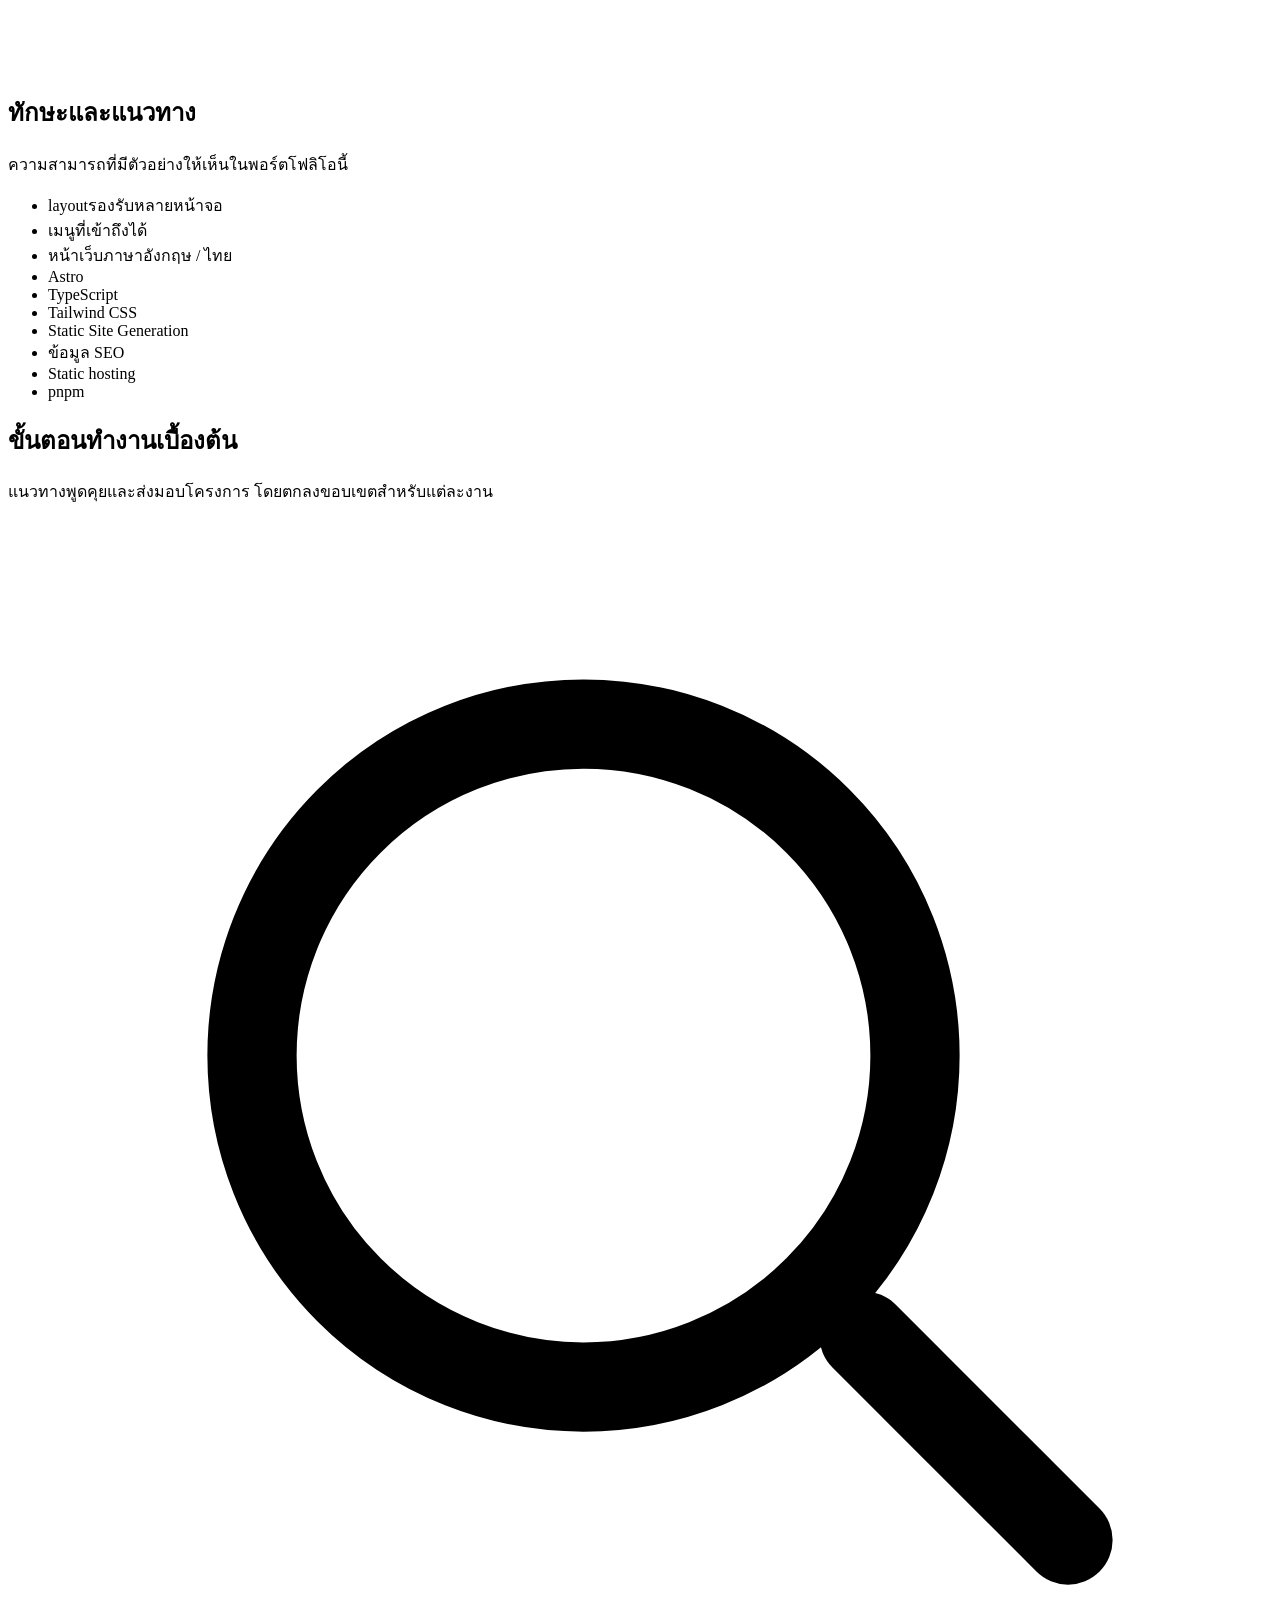
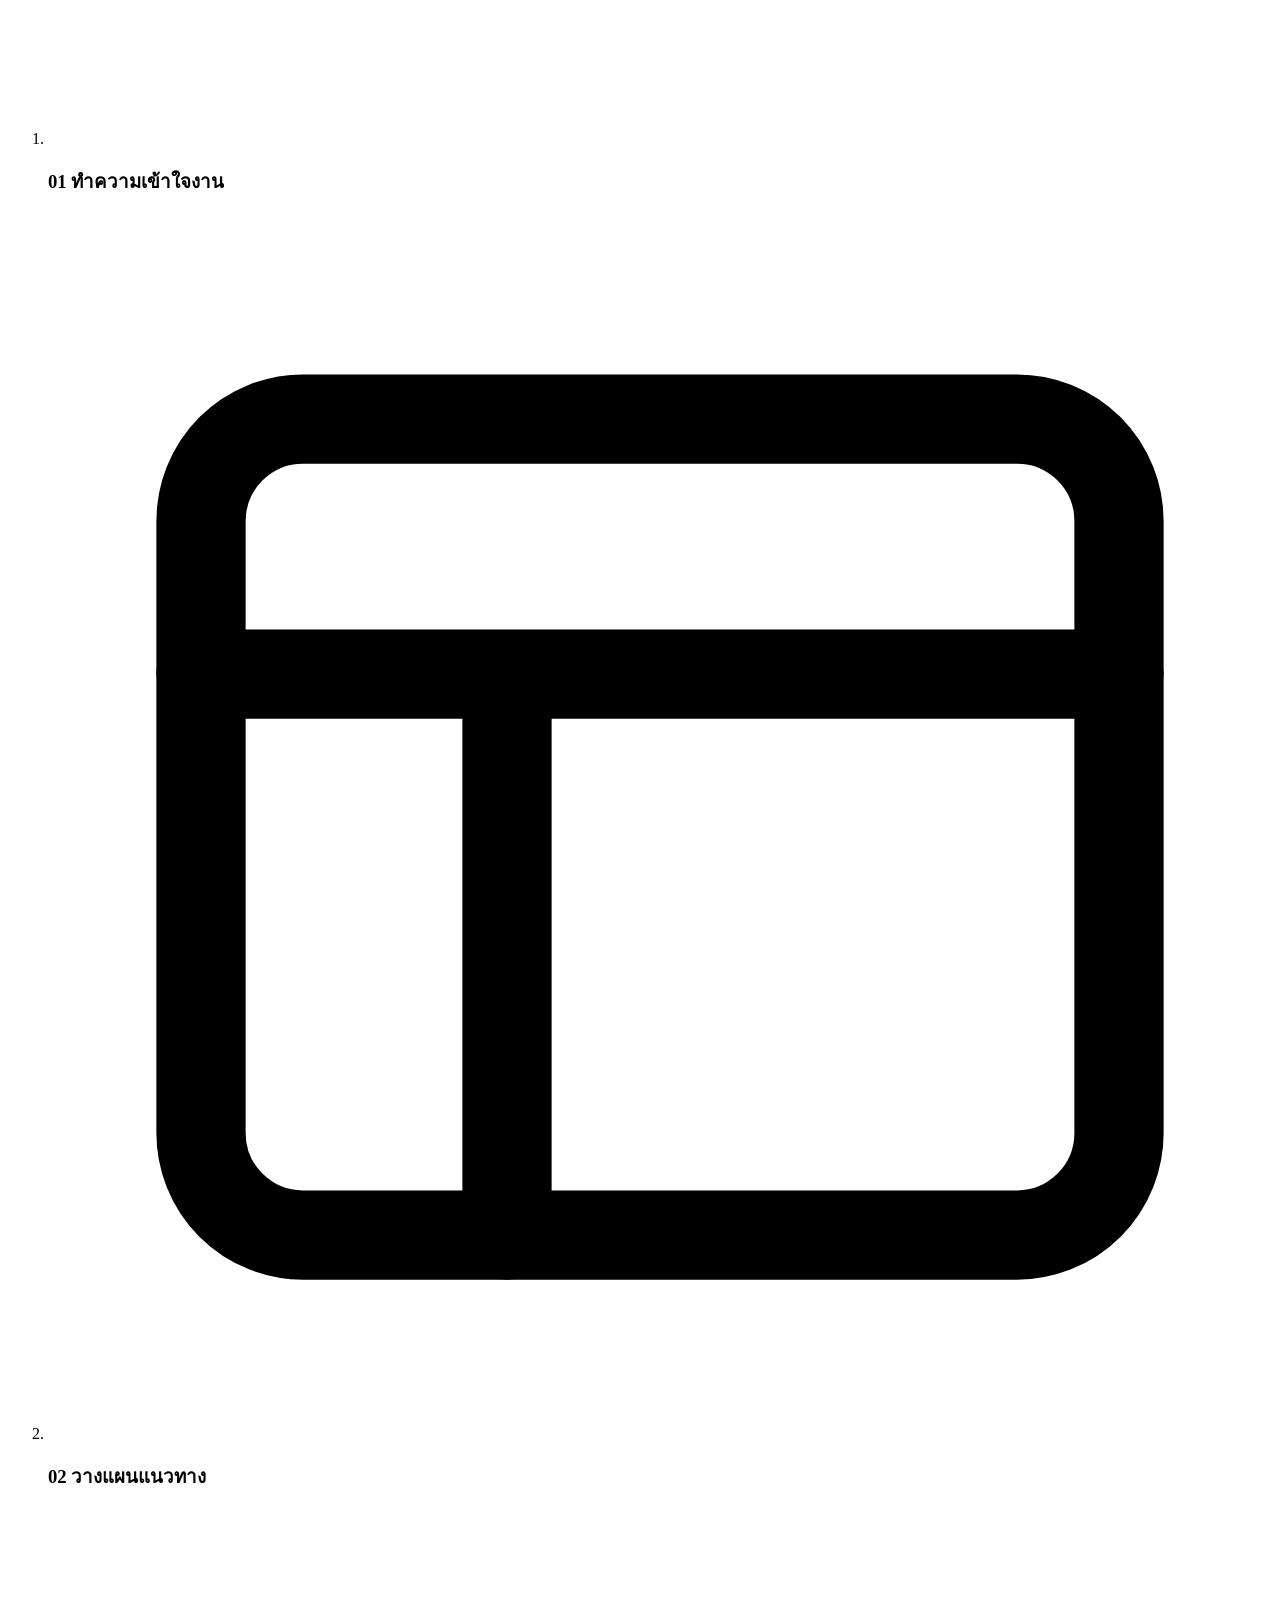
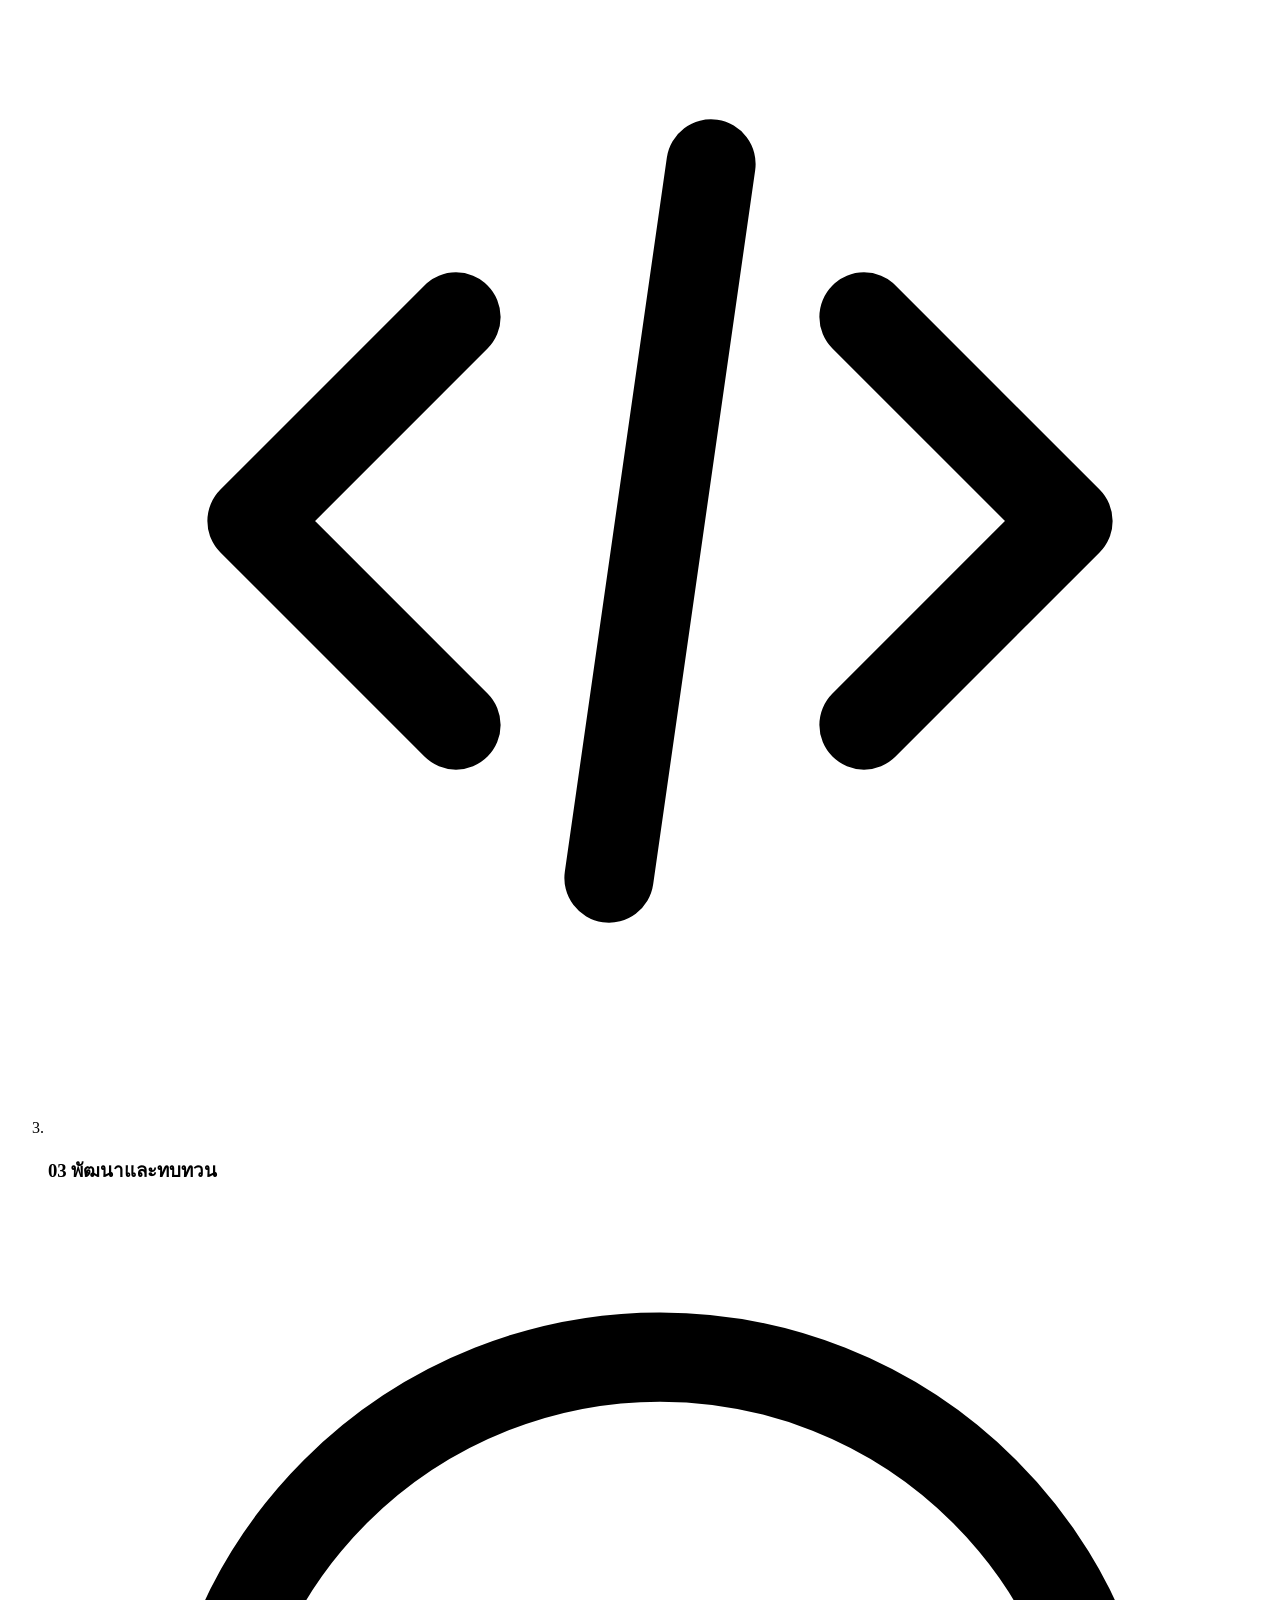
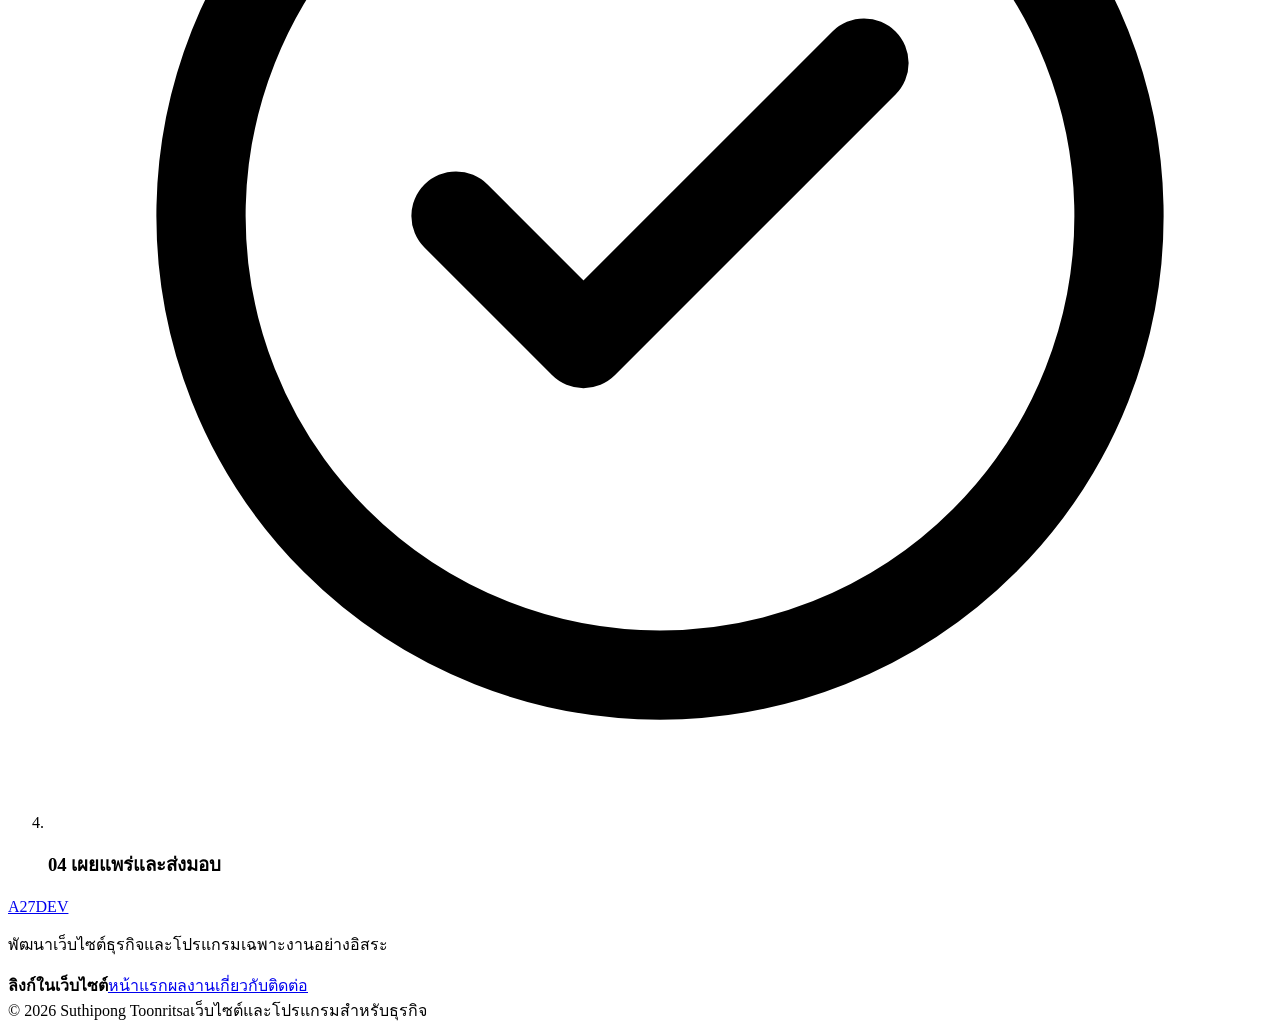
==== commit 93c77a09: "Deploy A27DEV blue palette preview" ====
--- a/about/index.html
+++ b/about/index.html
@@ -1 +1 @@
-<!DOCTYPE html><html lang="th"> <head><meta charset="UTF-8"><meta name="viewport" content="width=device-width, initial-scale=1"><meta name="theme-color" content="#FFFFFF"><link rel="preconnect" href="https://fonts.googleapis.com"><link rel="preconnect" href="https://fonts.gstatic.com" crossorigin><link href="https://fonts.googleapis.com/css2?family=Prompt:wght@400;500;600;700&display=swap" rel="stylesheet"><title>เกี่ยวกับ | Suthipong Toonritsa</title><meta name="description" content="รู้จักนักพัฒนาอิสระที่ให้ความสำคัญกับเว็บไซต์ธุรกิจ หน้าจอที่เข้าถึงได้ และโปรแกรมที่ใช้งานจริง"><meta name="robots" content="noindex, nofollow, noarchive"><link rel="canonical" href="https://suthipongt.github.io/profile-preview/about/"><link rel="alternate" hreflang="en" href="https://suthipongt.github.io/profile-preview/en/about/"><link rel="alternate" hreflang="th" href="https://suthipongt.github.io/profile-preview/about/"><link rel="alternate" hreflang="x-default" href="https://suthipongt.github.io/profile-preview/about/"><link rel="icon" type="image/svg+xml" href="/profile-preview/favicon.svg"><meta property="og:type" content="website"><meta property="og:site_name" content="Suthipong Toonritsa"><meta property="og:locale" content="th_TH"><meta property="og:title" content="เกี่ยวกับ | Suthipong Toonritsa"><meta property="og:description" content="รู้จักนักพัฒนาอิสระที่ให้ความสำคัญกับเว็บไซต์ธุรกิจ หน้าจอที่เข้าถึงได้ และโปรแกรมที่ใช้งานจริง"><meta property="og:url" content="https://suthipongt.github.io/profile-preview/about/"><meta property="og:image" content="https://suthipongt.github.io/profile-preview/og-card.svg"><meta property="og:image:alt" content="ภาพกราฟิกพอร์ตโฟลิโอพัฒนาโปรแกรมของ Suthipong Toonritsa"><meta name="twitter:card" content="summary_large_image"><link rel="stylesheet" href="/profile-preview/_astro/ActionIcon.DUzmnV-a.css"></head> <body class="page-about is-preview"> <a class="skip-link" href="#main">ข้ามไปยังเนื้อหา</a> <header class="site-header"> <div class="container header-inner"> <a class="brand" href="/profile-preview/" aria-label="Suthipong, หน้าแรก">Suthipong<span aria-hidden="true">.</span></a> <nav class="desktop-nav" aria-label="เมนูหลัก"> <a href="/profile-preview/">หน้าแรก</a><a href="/profile-preview/portfolio/">ผลงาน</a><a href="/profile-preview/about/" aria-current="page">เกี่ยวกับ</a><a href="/profile-preview/contact/">ติดต่อ</a> </nav> <div class="header-actions"> <nav class="language-switch" aria-label="ภาษา"> <a lang="en" href="/profile-preview/en/about/">EN</a><span aria-hidden="true">/</span><a lang="th" href="/profile-preview/about/" aria-current="page">TH</a> </nav> <details class="mobile-nav"> <summary aria-label="เมนูนำทาง"><span></span><span></span><span></span></summary> <nav aria-label="เมนูมือถือ"> <a href="/profile-preview/">หน้าแรก</a><a href="/profile-preview/portfolio/">ผลงาน</a><a href="/profile-preview/about/" aria-current="page">เกี่ยวกับ</a><a href="/profile-preview/contact/">ติดต่อ</a> </nav> </details> </div> </div> </header> <main id="main"> <div class="container about-wrap"> <section class="about-hero" aria-labelledby="about-title"> <div class="about-art" aria-hidden="true"><div class="about-art-frame"><div class="about-art-top"><span></span><span></span><span></span></div><div class="about-art-columns"><div class="about-art-rail"><i></i><i></i><i></i><i></i></div><div class="about-art-main"><div class="about-art-block"></div><div class="about-art-lines"><i></i><i></i><i></i></div><div class="about-art-panels"><i></i><i></i></div></div></div></div><p>เว็บไซต์ / โปรแกรม / ระบบ</p></div> <div class="about-hero-copy"><h1 id="about-title">สร้างโปรแกรมที่ใช้ได้จริง<br><span>ให้เข้ากับงาน</span></h1><p>ผมชื่อ Suthipong Toonritsa เป็นนักพัฒนาโปรแกรมอิสระที่มุ่งเน้นเว็บไซต์ธุรกิจที่ชัดเจนและหน้าจอโปรแกรมเฉพาะงาน</p><p>ผมเริ่มจากทำความเข้าใจสิ่งที่ผู้ใช้ต้องทำ แล้ววางแนวทางทางเทคนิคที่เหมาะสม พอร์ตโฟลิโอนี้แสดงตัวอย่างหน้าจอรองรับหลายขนาด การเข้าถึง หน้าเว็บสองภาษา และการเผยแพร่แบบสแตติก</p><p class="small-note">แต่ละโครงการเริ่มจากเป้าหมาย ผู้ใช้งาน และข้อจำกัดที่แตกต่างกัน</p><a class="text-link" href="/profile-preview/contact/">คุยเรื่องโครงการ <svg class="action-icon" viewBox="0 0 24 24" fill="none" stroke="currentColor" stroke-width="1.75" stroke-linecap="round" stroke-linejoin="round" aria-hidden="true" focusable="false"> <path d="M5 12h14m-6-6 6 6-6 6"></path>  </svg></a></div> </section> <section class="skills-section" aria-labelledby="skills-title"><div class="center-heading"><h2 id="skills-title">ทักษะและแนวทาง</h2><p>ความสามารถที่มีตัวอย่างให้เห็นในพอร์ตโฟลิโอนี้</p></div><ul class="skill-list"><li>layoutรองรับหลายหน้าจอ</li><li>เมนูที่เข้าถึงได้</li><li>หน้าเว็บภาษาอังกฤษ / ไทย</li><li>Astro</li><li>TypeScript</li><li>Tailwind CSS</li><li>Static Site Generation</li><li>ข้อมูล SEO</li><li>Static hosting</li><li>pnpm</li></ul></section> <section class="process-section" aria-labelledby="process-title"><div class="center-heading"><h2 id="process-title">ขั้นตอนทำงานเบื้องต้น</h2><p>แนวทางพูดคุยและส่งมอบโครงการ โดยตกลงขอบเขตสำหรับแต่ละงาน</p></div><ol class="process-grid"><li><div class="process-marker"><svg class="process-icon" viewBox="0 0 24 24" fill="none" stroke="currentColor" stroke-width="1.75" stroke-linecap="round" stroke-linejoin="round" aria-hidden="true" focusable="false"> <circle cx="10.5" cy="10.5" r="6.5"></circle><path d="m16 16 4 4"></path>    </svg><span aria-hidden="true">01</span></div><h3>ทำความเข้าใจงาน</h3></li><li><div class="process-marker"><svg class="process-icon" viewBox="0 0 24 24" fill="none" stroke="currentColor" stroke-width="1.75" stroke-linecap="round" stroke-linejoin="round" aria-hidden="true" focusable="false">  <rect x="3" y="4" width="18" height="16" rx="2"></rect><path d="M3 9h18M9 9v11"></path>   </svg><span aria-hidden="true">02</span></div><h3>วางแผนแนวทาง</h3></li><li><div class="process-marker"><svg class="process-icon" viewBox="0 0 24 24" fill="none" stroke="currentColor" stroke-width="1.75" stroke-linecap="round" stroke-linejoin="round" aria-hidden="true" focusable="false">   <path d="m8 8-4 4 4 4m8-8 4 4-4 4m-3-11-2 14"></path>  </svg><span aria-hidden="true">03</span></div><h3>พัฒนาและทบทวน</h3></li><li><div class="process-marker"><svg class="process-icon" viewBox="0 0 24 24" fill="none" stroke="currentColor" stroke-width="1.75" stroke-linecap="round" stroke-linejoin="round" aria-hidden="true" focusable="false">    <circle cx="12" cy="12" r="9"></circle><path d="m8 12 2.5 2.5L16 9"></path> </svg><span aria-hidden="true">04</span></div><h3>เผยแพร่และส่งมอบ</h3></li></ol></section> </div> </main> <footer class="site-footer"> <div class="container footer-grid"> <div><a class="footer-brand" href="/profile-preview/">Suthipong<span>.</span></a><p>พัฒนาเว็บไซต์ธุรกิจและโปรแกรมเฉพาะงานอย่างอิสระ</p></div> <nav aria-label="ลิงก์ในเว็บไซต์"><strong>ลิงก์ในเว็บไซต์</strong><a href="/profile-preview/">หน้าแรก</a><a href="/profile-preview/portfolio/">ผลงาน</a><a href="/profile-preview/about/">เกี่ยวกับ</a><a href="/profile-preview/contact/">ติดต่อ</a></nav> </div> <div class="container footer-bottom"><span>© 2026 Suthipong Toonritsa</span><span>เว็บไซต์และโปรแกรมสำหรับธุรกิจ</span></div> </footer> <script type="module">document.querySelectorAll(".mobile-nav").forEach(e=>{e.querySelectorAll("nav a").forEach(o=>o.addEventListener("click",()=>{e.open=!1})),e.addEventListener("keydown",o=>{o.key==="Escape"&&e.open&&(e.open=!1,e.querySelector("summary")?.focus())}),document.addEventListener("click",o=>{e.open&&!e.contains(o.target)&&(e.open=!1)})});</script> </body> </html>+<!DOCTYPE html><html lang="th"> <head><meta charset="UTF-8"><meta name="viewport" content="width=device-width, initial-scale=1"><meta name="theme-color" content="#FFFFFF"><link rel="preconnect" href="https://fonts.googleapis.com"><link rel="preconnect" href="https://fonts.gstatic.com" crossorigin><link href="https://fonts.googleapis.com/css2?family=Prompt:wght@400;500;600;700&display=swap" rel="stylesheet"><title>เกี่ยวกับ | A27DEV</title><meta name="description" content="รู้จักนักพัฒนาอิสระที่ให้ความสำคัญกับเว็บไซต์ธุรกิจ หน้าจอที่เข้าถึงได้ และโปรแกรมที่ใช้งานจริง"><meta name="robots" content="noindex, nofollow, noarchive"><link rel="canonical" href="https://suthipongt.github.io/profile-preview/about/"><link rel="alternate" hreflang="en" href="https://suthipongt.github.io/profile-preview/en/about/"><link rel="alternate" hreflang="th" href="https://suthipongt.github.io/profile-preview/about/"><link rel="alternate" hreflang="x-default" href="https://suthipongt.github.io/profile-preview/about/"><link rel="icon" type="image/svg+xml" href="/profile-preview/favicon.svg"><meta property="og:type" content="website"><meta property="og:site_name" content="A27DEV"><meta property="og:locale" content="th_TH"><meta property="og:title" content="เกี่ยวกับ | A27DEV"><meta property="og:description" content="รู้จักนักพัฒนาอิสระที่ให้ความสำคัญกับเว็บไซต์ธุรกิจ หน้าจอที่เข้าถึงได้ และโปรแกรมที่ใช้งานจริง"><meta property="og:url" content="https://suthipongt.github.io/profile-preview/about/"><meta property="og:image" content="https://suthipongt.github.io/profile-preview/og-card.svg"><meta property="og:image:alt" content="ภาพกราฟิกพอร์ตโฟลิโอพัฒนาโปรแกรมของ A27DEV"><meta name="twitter:card" content="summary_large_image"><link rel="stylesheet" href="/profile-preview/_astro/ActionIcon.Ba3NcXUO.css"></head> <body class="page-about is-preview"> <a class="skip-link" href="#main">ข้ามไปยังเนื้อหา</a> <header class="site-header"> <div class="container header-inner"> <a class="brand" href="/profile-preview/" aria-label="A27DEV, หน้าแรก">A27DEV</a> <nav class="desktop-nav" aria-label="เมนูหลัก"> <a href="/profile-preview/">หน้าแรก</a><a href="/profile-preview/portfolio/">ผลงาน</a><a href="/profile-preview/about/" aria-current="page">เกี่ยวกับ</a><a href="/profile-preview/contact/">ติดต่อ</a> </nav> <div class="header-actions"> <nav class="language-switch" aria-label="ภาษา"> <a lang="en" href="/profile-preview/en/about/">EN</a><span aria-hidden="true">/</span><a lang="th" href="/profile-preview/about/" aria-current="page">TH</a> </nav> <details class="mobile-nav"> <summary aria-label="เมนูนำทาง"><span></span><span></span><span></span></summary> <nav aria-label="เมนูมือถือ"> <a href="/profile-preview/">หน้าแรก</a><a href="/profile-preview/portfolio/">ผลงาน</a><a href="/profile-preview/about/" aria-current="page">เกี่ยวกับ</a><a href="/profile-preview/contact/">ติดต่อ</a> </nav> </details> </div> </div> </header> <main id="main"> <div class="container about-wrap"> <section class="about-hero" aria-labelledby="about-title"> <div class="about-art" aria-hidden="true"><div class="about-art-frame"><div class="about-art-top"><span></span><span></span><span></span></div><div class="about-art-columns"><div class="about-art-rail"><i></i><i></i><i></i><i></i></div><div class="about-art-main"><div class="about-art-block"></div><div class="about-art-lines"><i></i><i></i><i></i></div><div class="about-art-panels"><i></i><i></i></div></div></div></div><p>เว็บไซต์ / โปรแกรม / ระบบ</p></div> <div class="about-hero-copy"><h1 id="about-title">สร้างโปรแกรมที่ใช้ได้จริง <span>ให้เข้ากับงาน</span></h1><p>เราพัฒนาเว็บไซต์ธุรกิจที่ชัดเจนและหน้าจอโปรแกรมที่เหมาะกับงาน</p><p>เราเริ่มจากทำความเข้าใจสิ่งที่ผู้ใช้ต้องทำ แล้ววางแนวทางทางเทคนิคที่เหมาะสม พอร์ตโฟลิโอนี้แสดงตัวอย่างหน้าจอรองรับหลายขนาด การเข้าถึง หน้าเว็บสองภาษา และการเผยแพร่แบบสแตติก</p><p class="small-note">แต่ละโครงการเริ่มจากเป้าหมาย ผู้ใช้งาน และข้อจำกัดที่แตกต่างกัน</p><a class="text-link" href="/profile-preview/contact/">คุยเรื่องโครงการ <svg class="action-icon" viewBox="0 0 24 24" fill="none" stroke="currentColor" stroke-width="1.75" stroke-linecap="round" stroke-linejoin="round" aria-hidden="true" focusable="false"> <path d="M5 12h14m-6-6 6 6-6 6"></path>  </svg></a></div> </section> <section class="skills-section" aria-labelledby="skills-title"><div class="center-heading"><h2 id="skills-title">ทักษะและแนวทาง</h2><p>ความสามารถที่มีตัวอย่างให้เห็นในพอร์ตโฟลิโอนี้</p></div><ul class="skill-list"><li>layoutรองรับหลายหน้าจอ</li><li>เมนูที่เข้าถึงได้</li><li>หน้าเว็บภาษาอังกฤษ / ไทย</li><li>Astro</li><li>TypeScript</li><li>Tailwind CSS</li><li>Static Site Generation</li><li>ข้อมูล SEO</li><li>Static hosting</li><li>pnpm</li></ul></section> <section class="process-section" aria-labelledby="process-title"><div class="center-heading"><h2 id="process-title">ขั้นตอนทำงานเบื้องต้น</h2><p>แนวทางพูดคุยและส่งมอบโครงการ โดยตกลงขอบเขตสำหรับแต่ละงาน</p></div><ol class="process-grid"><li><div class="process-marker"><svg class="process-icon" viewBox="0 0 24 24" fill="none" stroke="currentColor" stroke-width="1.75" stroke-linecap="round" stroke-linejoin="round" aria-hidden="true" focusable="false"> <circle cx="10.5" cy="10.5" r="6.5"></circle><path d="m16 16 4 4"></path>    </svg></div><h3><span class="process-number">01</span> ทำความเข้าใจงาน</h3></li><li><div class="process-marker"><svg class="process-icon" viewBox="0 0 24 24" fill="none" stroke="currentColor" stroke-width="1.75" stroke-linecap="round" stroke-linejoin="round" aria-hidden="true" focusable="false">  <rect x="3" y="4" width="18" height="16" rx="2"></rect><path d="M3 9h18M9 9v11"></path>   </svg></div><h3><span class="process-number">02</span> วางแผนแนวทาง</h3></li><li><div class="process-marker"><svg class="process-icon" viewBox="0 0 24 24" fill="none" stroke="currentColor" stroke-width="1.75" stroke-linecap="round" stroke-linejoin="round" aria-hidden="true" focusable="false">   <path d="m8 8-4 4 4 4m8-8 4 4-4 4m-3-11-2 14"></path>  </svg></div><h3><span class="process-number">03</span> พัฒนาและทบทวน</h3></li><li><div class="process-marker"><svg class="process-icon" viewBox="0 0 24 24" fill="none" stroke="currentColor" stroke-width="1.75" stroke-linecap="round" stroke-linejoin="round" aria-hidden="true" focusable="false">    <circle cx="12" cy="12" r="9"></circle><path d="m8 12 2.5 2.5L16 9"></path> </svg></div><h3><span class="process-number">04</span> เผยแพร่และส่งมอบ</h3></li></ol></section> </div> </main> <footer class="site-footer"> <div class="container footer-grid"> <div><a class="footer-brand" href="/profile-preview/">A27DEV</a><p>พัฒนาเว็บไซต์ธุรกิจและโปรแกรมเฉพาะงานอย่างอิสระ</p></div> <nav aria-label="ลิงก์ในเว็บไซต์"><strong>ลิงก์ในเว็บไซต์</strong><a href="/profile-preview/">หน้าแรก</a><a href="/profile-preview/portfolio/">ผลงาน</a><a href="/profile-preview/about/">เกี่ยวกับ</a><a href="/profile-preview/contact/">ติดต่อ</a></nav> </div> <div class="container footer-bottom"><span>© 2026 Suthipong Toonritsa</span><span>เว็บไซต์และโปรแกรมสำหรับธุรกิจ</span></div> </footer> <script type="module">document.querySelectorAll(".mobile-nav").forEach(e=>{e.querySelectorAll("nav a").forEach(o=>o.addEventListener("click",()=>{e.open=!1})),e.addEventListener("keydown",o=>{o.key==="Escape"&&e.open&&(e.open=!1,e.querySelector("summary")?.focus())}),document.addEventListener("click",o=>{e.open&&!e.contains(o.target)&&(e.open=!1)})});</script> </body> </html>
